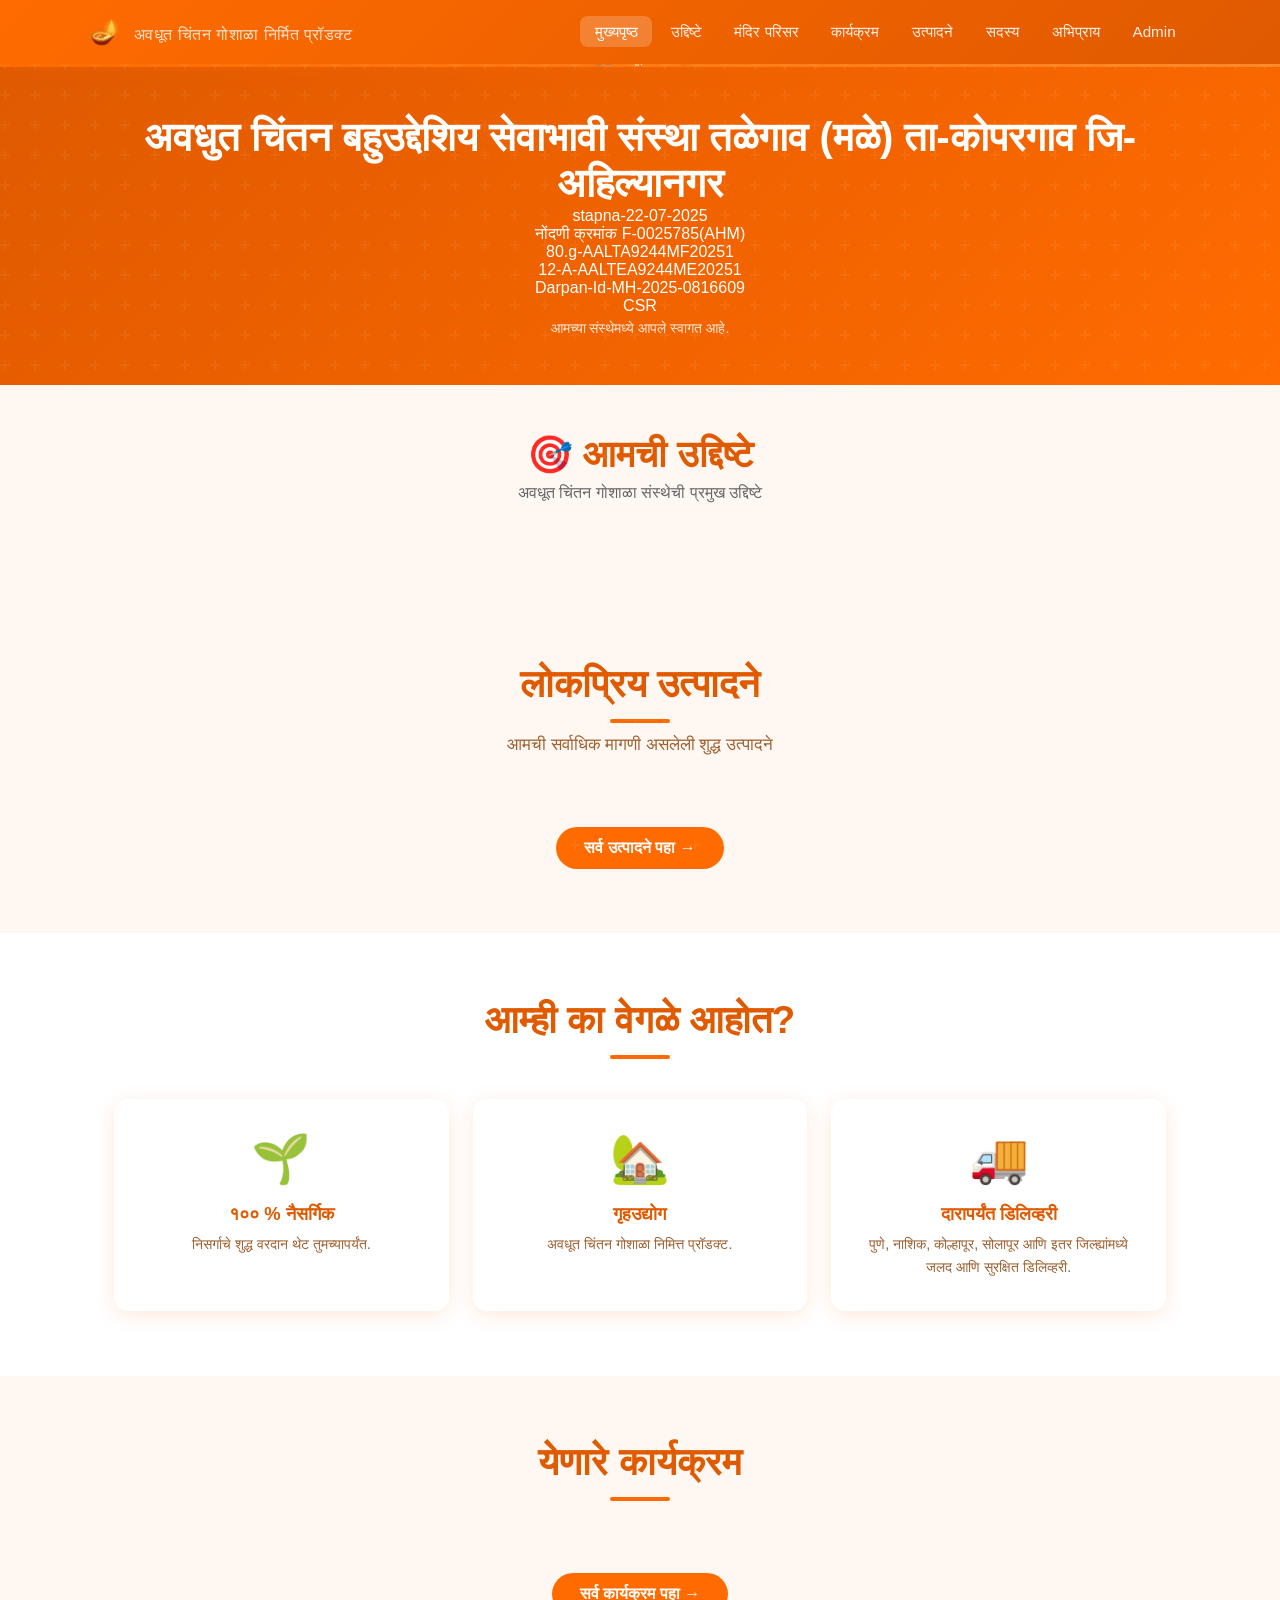
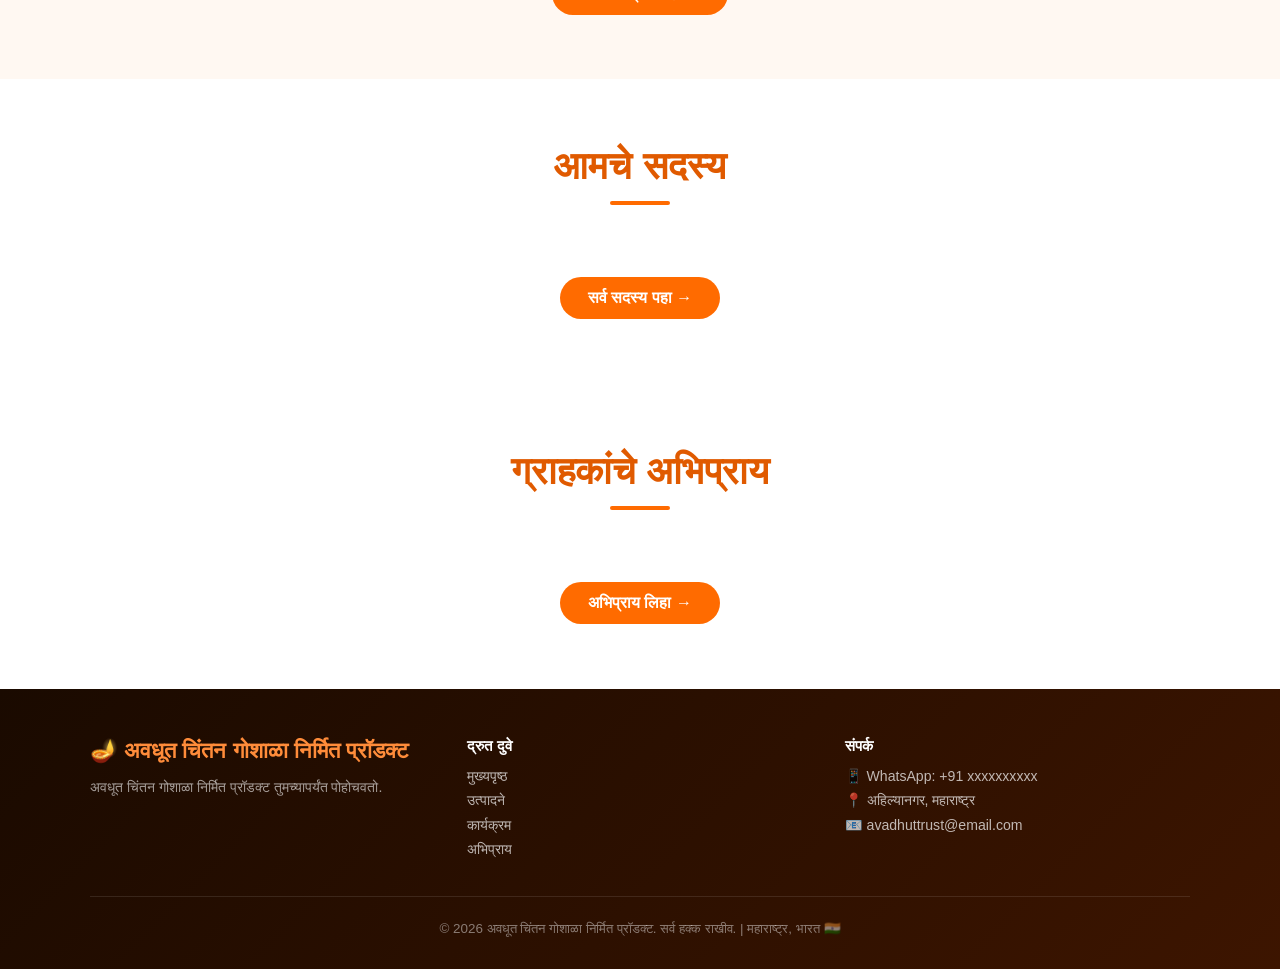
==== index.html @ 7aefd326 "fix" ====
<!DOCTYPE html>
<html lang="mr">
<head>
  <meta charset="UTF-8" />
  <meta name="viewport" content="width=device-width, initial-scale=1.0" />
  <title></title>
  <meta name="description" content="" />
  <link rel="stylesheet" href="style.css" />
</head>
<body>
<!-- NAV -->
<nav>
  <div class="nav-inner">
    <a href="index.html" class="nav-logo">🪔 <span>अवधूत चिंतन गोशाळा निर्मित प्रॉडक्ट</span></a>
    <ul class="nav-links" id="navLinks">
      <li><a href="index.html" class="active">मुख्यपृष्ठ</a></li>
      <li><a href="update.html" >उद्दिष्टे</a></li>
      <li><a href="temples.html">मंदिर परिसर</a></li>
      <li><a href="events.html">कार्यक्रम</a></li>
      <li><a href="products.html">उत्पादने</a></li>
      <li><a href="active.html">सदस्य</a></li>
      <li><a href="reviews.html">अभिप्राय</a></li>
      <li><a href="admin.html">Admin</a></li>
    </ul>
  </div>
</nav>

<!-- HERO -->
<section class="hero">
  <div style="margin: -15px auto 0; max-width: 500px; height:auto;">
    <img src="images/temple.png.jpeg" alt="अवधूत चिंतन" style="width:100%; border-radius:20px; box-shadow: 1px 5px 20px rgba(0,0,0,0.2);" />
  </div>
</section>

<!-- STATS -->
<div class="stats">
  <div class="stats-inner">
    <div>
      <div class="stat-num">अवधुत चिंतन बहुउद्देशिय सेवाभावी संस्था तळेगाव (मळे) ता-कोपरगाव जि-अहिल्यानगर</div>
      <div>stapna-22-07-2025</div>
      <div>नोंदणी क्रमांक F-0025785(AHM)</div>
      <div>80.g-AALTA9244MF20251</div>
      <div>12-A-AALTEA9244ME20251</div>
      <div>Darpan-Id-MH-2025-0816609</div>
      <div>CSR</div>
      <div class="stat-lbl">आमच्या संस्थेमध्ये आपले स्वागत आहे.</div>
    </div>
  </div>
</div>

<!-- FEATURED PRODUCTS -->
 <section class="objectives-page">
  <div class="objectives-title">
    <h1>🎯 आमची उद्दिष्टे</h1>
    <p>अवधूत चिंतन गोशाळा संस्थेची प्रमुख उद्दिष्टे</p>
  </div>
  <div class="objectives-grid" id="homeUdishtContainer"></div>
</section>
<div class="section">
  <div class="section-title">
    <h2>लोकप्रिय उत्पादने</h2>
    <div class="divider"></div>
    <p>आमची सर्वाधिक मागणी असलेली शुद्ध उत्पादने</p>
  </div>
  <div class="grid-3" id="featuredProducts"></div>
  <div style="text-align:center; margin-top:2rem;">
    <a href="products.html" class="btn btn-saffron">सर्व उत्पादने पहा →</a>
  </div>
</div>

<!-- WHY US -->
<div style="background: white; padding: 1px 0;">
<div class="section">
  <div class="section-title">
    <h2>आम्ही का वेगळे आहोत?</h2>
    <div class="divider"></div>
  </div>
  <div class="grid-3">
    <div class="card" style="padding:2rem; text-align:center;">
      <div style="font-size:3rem; margin-bottom:1rem;">🌱</div>
      <h3 style="font-size:1.15rem; font-weight:700; color:var(--saffron-dark); margin-bottom:0.5rem;">१०० % नैसर्गिक</h3>
      <p style="color:var(--text-light); font-size:0.9rem; line-height:1.6;">निसर्गाचे शुद्ध वरदान थेट तुमच्यापर्यंत.</p>
    </div>
    <div class="card" style="padding:2rem; text-align:center;">
      <div style="font-size:3rem; margin-bottom:1rem;">🏡</div>
      <h3 style="font-size:1.15rem; font-weight:700; color:var(--saffron-dark); margin-bottom:0.5rem;">गृहउद्योग</h3>
      <p style="color:var(--text-light); font-size:0.9rem; line-height:1.6;">अवधूत चिंतन गोशाळा निमित्त प्रॉडक्ट.</p>
    </div>
    <div class="card" style="padding:2rem; text-align:center;">
      <div style="font-size:3rem; margin-bottom:1rem;">🚚</div>
      <h3 style="font-size:1.15rem; font-weight:700; color:var(--saffron-dark); margin-bottom:0.5rem;">दारापर्यंत डिलिव्हरी</h3>
      <p style="color:var(--text-light); font-size:0.9rem; line-height:1.6;">पुणे, नाशिक, कोल्हापूर, सोलापूर आणि इतर जिल्ह्यांमध्ये जलद आणि सुरक्षित डिलिव्हरी.</p>
    </div>
  </div>
</div>
</div>

<!-- UPCOMING EVENTS -->
<div class="section">
  <div class="section-title">
    <h2>येणारे कार्यक्रम</h2>
    <div class="divider"></div>
  </div>
  <div class="grid-2" id="homeEvents"></div>
  <div style="text-align:center; margin-top:2rem;">
    <a href="events.html" class="btn btn-saffron">सर्व कार्यक्रम पहा →</a>
  </div>
</div>

<!-- SADASY -->
<div style="background:white; padding:1px 0;">
<div class="section">
  <div class="section-title">
    <h2>आमचे सदस्य</h2>
    <div class="divider"></div>
  </div>
  <div class="grid-3" id="homeSadasy"></div>
  <div style="text-align:center; margin-top:2rem;">
    <a href="active.html" class="btn btn-saffron">सर्व सदस्य पहा →</a>
  </div>
</div>
</div>

<!-- REVIEWS -->
<div style="background:white; padding:1px 0;">
<div class="section">
  <div class="section-title">
    <h2>ग्राहकांचे अभिप्राय</h2>
    <div class="divider"></div>
  </div>
  <div class="grid-3" id="homeReviews"></div>
  <div style="text-align:center; margin-top:2rem;">
    <a href="reviews.html" class="btn btn-saffron">अभिप्राय लिहा →</a>
  </div>
</div>
</div>

<!-- FOOTER -->
<footer>
  <div class="footer-inner">
    <div>
      <div class="footer-logo">🪔 अवधूत चिंतन गोशाळा निर्मित प्रॉडक्ट</div>
      <p style="font-size:0.88rem; line-height:1.6; color:rgba(255,255,255,0.6);">अवधूत चिंतन गोशाळा निर्मित प्रॉडक्ट तुमच्यापर्यंत पोहोचवतो.</p>
    </div>
    <div>
      <h4>द्रुत दुवे</h4>
      <ul>
        <li><a href="index.html">मुख्यपृष्ठ</a></li>
        <li><a href="products.html">उत्पादने</a></li>
        <li><a href="events.html">कार्यक्रम</a></li>
        <li><a href="reviews.html">अभिप्राय</a></li>
      </ul>
    </div>
    <div>
      <h4>संपर्क</h4>
      <ul>
        <li><a href="https://wa.me/91xxxxxxxxxx">📱 WhatsApp: +91 xxxxxxxxxx</a></li>
        <li><a href="#">📍 अहिल्यानगर, महाराष्ट्र</a></li>
        <li><a href="#">📧 avadhuttrust@email.com</a></li>
      </ul>
    </div>
  </div>
  <div class="footer-bottom">
    © 2026 अवधूत चिंतन गोशाळा निर्मित प्रॉडक्ट. सर्व हक्क राखीव. | महाराष्ट्र, भारत 🇮🇳
  </div>
</footer>

<div id="toast"></div>

<script src="data.js"></script>
<script type="module">
import { initializeApp } from "https://www.gstatic.com/firebasejs/10.7.1/firebase-app.js";
import { getFirestore, collection, getDocs, orderBy, query, limit } from "https://www.gstatic.com/firebasejs/10.7.1/firebase-firestore.js";

const firebaseConfig = {
  apiKey: "AIzaSyCm7G8W2EM2B9nNvujP8SQQht7HHkQYqLA",
  authDomain: "avadhut-trust.firebaseapp.com",
  projectId: "avadhut-trust",
  storageBucket: "avadhut-trust.firebasestorage.app",
  messagingSenderId: "291155545994",
  appId: "1:291155545994:web:2aaf2ad05bc1c716630273"
};

const app = initializeApp(firebaseConfig);
const db = getFirestore(app);

window.toggleNav = () => {
  document.getElementById('navLinks').classList.toggle('open');
};

window.orderWhatsApp = (name, price) => {
  const msg = `नमस्कार 🙏\n\nमला "${name}" खरेदी करायचे आहे.\n💰 किंमत: ₹${price}\n\nकृपया ऑर्डर कशी करायची ते सांगा.`;
  window.open('https://wa.me/91xxxxxxxxxx?text=' + encodeURIComponent(msg), '_blank');
};

// Featured Products
async function loadFeaturedProducts() {
  const fp = document.getElementById('featuredProducts');
  try {
    const snap = await getDocs(collection(db, 'products'));
    const products = [];
    snap.forEach(d => products.push({ id: d.id, ...d.data() }));
    if (products.length === 0) {
      fp.innerHTML = '<p style="text-align:center;color:#999;grid-column:1/-1;">उत्पादने लवकरच येतील...</p>';
      return;
    }
    products.slice(0, 3).forEach(p => {
      fp.innerHTML += `
        <div class="card">
          <div class="product-img" style="min-height:180px; display:flex; align-items:center; justify-content:center; background:linear-gradient(135deg,#FFF3E8,#FFE0C0);">
            ${p.image ? `<img src="${p.image}" style="width:100%;height:180px;object-fit:cover;" />` : `<span style="font-size:4rem;">📦</span>`}
          </div>
          <div class="product-body">
            <h3>${p.name}</h3>
            <p>${p.desc || ''}</p>
          </div>
          <div class="product-footer">
            <div class="price">₹${p.price} ${p.mrp ? `<span>₹${p.mrp}</span>` : ''}</div>
            <button class="btn btn-wa" onclick="orderWhatsApp('${p.name}', ${p.price})" style="padding:0.5rem 1rem; font-size:0.88rem;">
              🛒 खरेदी करा
            </button>
          </div>
        </div>`;
    });
  } catch (err) { console.error(err); }
}

// Home Events
async function loadHomeEvents() {
  const he = document.getElementById('homeEvents');
  try {
    const snap = await getDocs(collection(db, 'events'));
    const events = [];
    snap.forEach(d => events.push({ id: d.id, ...d.data() }));
    events.sort((a, b) => new Date(a.date) - new Date(b.date));
    if (events.length === 0) {
      he.innerHTML = '<p style="color:#999;grid-column:1/-1;">कार्यक्रम लवकरच येतील...</p>';
      return;
    }
    const monthNames = ['जानेवारी','फेब्रुवारी','मार्च','एप्रिल','मे','जून','जुलै','ऑगस्ट','सप्टेंबर','ऑक्टोबर','नोव्हेंबर','डिसेंबर'];
    events.slice(0, 2).forEach(e => {
      const dateObj = new Date(e.date);
      const day = dateObj.getDate().toString().padStart(2,'0');
      const month = monthNames[dateObj.getMonth()];
      he.innerHTML += `
        <div class="card event-card">
          <div class="event-date">
            <div class="day">${day}</div>
            <div class="month">${month}</div>
          </div>
          <div class="event-info">
            <h3>${e.title}</h3>
            <p>${e.desc || ''}</p>
            <div class="event-meta">
              <span>📍 ${e.location || ''}</span>
              <span>🕐 ${e.time || ''}</span>
            </div>
          </div>
        </div>`;
    });
  } catch (err) { console.error(err); }
}

// Home Sadasy
async function loadHomeSadasy() {
  const hs = document.getElementById('homeSadasy');
  try {
    const snap = await getDocs(collection(db, 'sadasy'));
    const members = [];
    snap.forEach(d => members.push({ id: d.id, ...d.data() }));
    if (members.length === 0) {
      hs.innerHTML = '<p style="color:#999;grid-column:1/-1;">सदस्य लवकरच येतील...</p>';
      return;
    }
    members.slice(0, 3).forEach(s => {
      hs.innerHTML += `
        <div class="card" style="text-align:center; padding:1.5rem;">
          <div style="width:80px; height:80px; border-radius:50%; overflow:hidden; margin:0 auto 1rem; background:#FFF3E0; display:flex; align-items:center; justify-content:center; font-size:2.5rem;">
            ${s.image ? `<img src="${s.image}" style="width:100%; height:100%; object-fit:cover;" />` : '👤'}
          </div>
          <h3 style="font-size:1rem; font-weight:700; color:#333; margin-bottom:0.3rem;">${s.name}</h3>
          ${s.work ? `<div style="font-size:0.82rem; color:#FF6F00; font-weight:600;">${s.work}</div>` : ''}
          <div style="font-size:0.82rem; color:#666; margin-top:0.3rem;">📱 ${s.phone}</div>
        </div>`;
    });
  } catch (err) { console.error(err); }
}

// Home Reviews - Firebase मधून
async function loadHomeReviews() {
  const hr = document.getElementById('homeReviews');
  try {
    const q = query(collection(db, 'reviews'), orderBy('createdAt', 'desc'), limit(3));
    const snap = await getDocs(q);
    if (snap.empty) {
      // Firebase मध्ये नसल्यास data.js वरून दाखवा
      getReviews().slice(0, 3).forEach(r => { hr.innerHTML += reviewCard(r); });
      return;
    }
    snap.forEach(d => {
      const r = d.data();
      hr.innerHTML += `
        <div class="card review-card">
          <div class="stars">${'★'.repeat(r.rating)}${'☆'.repeat(5 - r.rating)}</div>
          <p class="review-text">"${r.text?.substring(0,140) || ''}"</p>
          <div class="reviewer">
            <div class="reviewer-avatar">${r.name?.charAt(0) || '?'}</div>
            <div>
              <div class="reviewer-name">${r.name}</div>
              <div class="reviewer-place">📍 ${r.city || ''}</div>
            </div>
          </div>
        </div>`;
    });
  } catch (err) {
    // error आल्यास data.js वरून दाखवा
    getReviews().slice(0, 3).forEach(r => { hr.innerHTML += reviewCard(r); });
  }
}

// Home Udisht
async function loadHomeUdisht() {
  const container = document.getElementById('homeUdishtContainer');

  try {
    const snap = await getDocs(collection(db, 'udisht'));

    if (snap.empty) {
      container.innerHTML =
        '<p style="text-align:center;color:#999;grid-column:1/-1;">उद्दिष्टे उपलब्ध नाहीत.</p>';
      return;
    }

    let html = '';

    snap.forEach(doc => {
      const u = doc.data();

      html += `
        <div class="objective-card">
          <div class="objective-icon">${u.icon || '🎯'}</div>
          <h3>${u.title || ''}</h3>
          <p>${u.desc || ''}</p>
        </div>
      `;
    });

    container.innerHTML = html;

  } catch (err) {
    console.error(err);
  }
}

loadHomeUdisht();
loadFeaturedProducts();
loadHomeEvents();
loadHomeSadasy();
loadHomeReviews();
</script>
</body>
</html>
---- style.css ----
/* ===== ROOT VARIABLES ===== */
:root {
  --saffron: #FF6B00;
  --saffron-dark: #E05A00;
  --saffron-light: #FF8C3A;
  --saffron-pale: #FFF3E8;
  --saffron-bg: #FFF8F2;
  --text-dark: #1A0A00;
  --text-mid: #5C3010;
  --text-light: #9C6030;
  --white: #FFFFFF;
  --shadow: 0 4px 20px rgba(255,107,0,0.15);
  --shadow-hover: 0 8px 32px rgba(255,107,0,0.28);
  --radius: 14px;
  --radius-sm: 8px;
}

/* ===== RESET ===== */
*, *::before, *::after { box-sizing: border-box; margin: 0; padding: 0; }
html { scroll-behavior: smooth; }
body {
  font-family: 'Segoe UI', 'Noto Sans Devanagari', sans-serif;
  background: var(--saffron-bg);
  color: var(--text-dark);
  min-height: 100vh;
}

/* ===== NAV ===== */
nav {
  background: linear-gradient(135deg, var(--saffron) 0%, var(--saffron-dark) 100%);
  padding: 0 1.5rem;
  position: sticky;
  top: 0;
  z-index: 100;
  box-shadow: 0 2px 16px rgba(255,107,0,0.35);
}
.nav-inner {
  max-width: 1100px;
  margin: 0 auto;
  display: flex;
  align-items: center;
  justify-content: space-between;
  height: 64px;
}
.nav-logo {
  font-size: 1.5rem;
  font-weight: 800;
  color: var(--white);
  text-decoration: none;
  letter-spacing: 0.5px;
}
.nav-logo span { opacity: 0.8; font-weight: 400; font-size: 1rem; margin-left: 6px; }
.nav-links {
  display: flex;
  gap: 0.25rem;
  list-style: none;
}
.nav-links a {
  color: rgba(255,255,255,0.9);
  text-decoration: none;
  padding: 0.45rem 0.9rem;
  border-radius: 8px;
  font-size: 0.95rem;
  font-weight: 500;
  transition: background 0.2s, color 0.2s;
}
.nav-links a:hover, .nav-links a.active {
  background: rgba(255,255,255,0.2);
  color: var(--white);
}
.hamburger { display: none; background: none; border: none; cursor: pointer; }
.hamburger span {
  display: block; width: 24px; height: 2px;
  background: white; margin: 5px 0;
  transition: 0.3s;
}



/* ===== HERO ===== */
.hero {
  background: linear-gradient(135deg, var(--saffron) 0%, #FF9030 100%);
  color: white;
  text-align: center;
  padding: 2rem 1.5rem 2rem
  position: relative;
  overflow: hidden;
}
.hero::before {
  content: '';
  position: absolute; inset: 0;
  background: url("data:image/svg+xml,%3Csvg width='60' height='60' viewBox='0 0 60 60' xmlns='http://www.w3.org/2000/svg'%3E%3Cg fill='none' fill-rule='evenodd'%3E%3Cg fill='%23ffffff' fill-opacity='0.05'%3E%3Cpath d='M36 34v-4h-2v4h-4v2h4v4h2v-4h4v-2h-4zm0-30V0h-2v4h-4v2h4v4h2V6h4V4h-4zM6 34v-4H4v4H0v2h4v4h2v-4h4v-2H6zM6 4V0H4v4H0v2h4v4h2V6h4V4H6z'/%3E%3C/g%3E%3C/g%3E%3C/svg%3E");
}
.hero-badge {
  display: inline-block;
  background: rgba(255,255,255,0.2);
  backdrop-filter: blur(4px);
  border: 1px solid rgba(255,255,255,0.3);
  border-radius: 100px;
  padding: 0.35rem 1rem;
  font-size: 0.85rem;
  margin-bottom: 1.5rem;
}
.hero h1 {
  font-size: clamp(2rem, 5vw, 3.5rem);
  font-weight: 900;
  line-height: 1.2;
  margin-bottom: 1rem;
  text-shadow: 0 2px 8px rgba(0,0,0,0.15);
}
.hero p {
  font-size: 1.15rem;
  opacity: 0.9;
  max-width: 600px;
  margin: 0 auto 2rem;
}
.hero-btns { display: flex; gap: 1rem; justify-content: center; flex-wrap: wrap; }
.btn {
  display: inline-flex;
  align-items: center;
  gap: 0.5rem;
  padding: 0.75rem 1.75rem;
  border-radius: 100px;
  font-size: 1rem;
  font-weight: 700;
  text-decoration: none;
  cursor: pointer;
  border: none;
  transition: all 0.22s;
}
.btn-white {
  background: white;
  color: var(--saffron);
}
.btn-white:hover { transform: translateY(-2px); box-shadow: 0 6px 20px rgba(0,0,0,0.2); }
.btn-outline {
  background: transparent;
  color: white;
  border: 2px solid rgba(255,255,255,0.7);
}
.btn-outline:hover { background: rgba(255,255,255,0.15); }
.btn-saffron {
  background: var(--saffron);
  color: white;
}
.btn-saffron:hover { background: var(--saffron-dark); transform: translateY(-2px); box-shadow: var(--shadow-hover); }
.btn-wa {
  background: #25D366;
  color: white;
}
.btn-wa:hover { background: #1EB857; transform: translateY(-2px); box-shadow: 0 6px 20px rgba(37,211,102,0.35); }

/* ===== SECTION ===== */
.section {
  max-width: 1100px;
  margin: 0 auto;
  padding: 4rem 1.5rem;
}
.section-title {
  text-align: center;
  margin-bottom: 2.5rem;
}
.section-title h2 {
  font-size: clamp(1.6rem, 3.5vw, 2.4rem);
  font-weight: 800;
  color: var(--saffron-dark);
  margin-bottom: 0.5rem;
}
.section-title p {
  color: var(--text-light);
  font-size: 1.05rem;
}
.divider {
  width: 60px; height: 4px;
  background: var(--saffron);
  border-radius: 2px;
  margin: 0.75rem auto;
}

/* ===== CARDS GRID ===== */
.grid-3 { display: grid; grid-template-columns: repeat(auto-fill, minmax(300px, 1fr)); gap: 1.5rem; }
.grid-2 { display: grid; grid-template-columns: repeat(auto-fill, minmax(340px, 1fr)); gap: 1.5rem; }
.card {
  background: var(--white);
  border-radius: var(--radius);
  box-shadow: var(--shadow);
  overflow: hidden;
  transition: transform 0.22s, box-shadow 0.22s;
}
.card:hover { transform: translateY(-4px); box-shadow: var(--shadow-hover); }

/* ===== PRODUCT CARD ===== */
.product-img {
  width: 100%;
  aspect-ratio: 4/3;
  object-fit: cover;
  background: linear-gradient(135deg, var(--saffron-pale), #FFE0C0);
  display: flex;
  align-items: center;
  justify-content: center;
  font-size: 4rem;
}
.product-body { padding: 1.25rem; }
.product-body h3 { font-size: 1.15rem; font-weight: 700; color: var(--text-dark); margin-bottom: 0.4rem; }
.product-body p { color: var(--text-light); font-size: 0.9rem; margin-bottom: 1rem; line-height: 1.5; }
.product-footer {
  display: flex;
  align-items: center;
  justify-content: space-between;
  padding: 0 1.25rem 1.25rem;
}
.price { font-size: 1.3rem; font-weight: 800; color: var(--saffron-dark); }
.price span { font-size: 0.85rem; color: var(--text-light); font-weight: 400; text-decoration: line-through; margin-left: 6px; }

/* ===== EVENT CARD ===== */
.event-card { display: flex; gap: 0; }
.event-date {
  background: var(--saffron);
  color: white;
  padding: 1.25rem 1rem;
  display: flex; flex-direction: column; align-items: center; justify-content: center;
  min-width: 80px;
  text-align: center;
}
.event-date .day { font-size: 2rem; font-weight: 900; line-height: 1; }
.event-date .month { font-size: 0.8rem; font-weight: 600; text-transform: uppercase; opacity: 0.9; }
.event-info { padding: 1.25rem; flex: 1; }
.event-info h3 { font-size: 1.1rem; font-weight: 700; color: var(--text-dark); margin-bottom: 0.3rem; }
.event-info p { color: var(--text-light); font-size: 0.88rem; line-height: 1.5; }
.event-meta { display: flex; gap: 1rem; margin-top: 0.75rem; flex-wrap: wrap; }
.event-meta span {
  font-size: 0.82rem;
  color: var(--text-light);
  display: flex; align-items: center; gap: 0.3rem;
}

/* ===== REVIEW CARD ===== */
.review-card { padding: 1.5rem; }
.stars { color: #F5A623; font-size: 1.1rem; margin-bottom: 0.75rem; }
.review-text { color: var(--text-mid); font-size: 0.95rem; line-height: 1.6; margin-bottom: 1rem; font-style: italic; }
.reviewer { display: flex; align-items: center; gap: 0.75rem; }
.reviewer-avatar {
  width: 40px; height: 40px;
  border-radius: 50%;
  background: linear-gradient(135deg, var(--saffron), var(--saffron-light));
  display: flex; align-items: center; justify-content: center;
  color: white; font-weight: 700; font-size: 1rem;
}
.reviewer-name { font-weight: 700; font-size: 0.9rem; color: var(--text-dark); }
.reviewer-place { font-size: 0.8rem; color: var(--text-light); }

/* ===== REVIEW FORM ===== */
.form-card {
  background: white;
  border-radius: var(--radius);
  padding: 2rem;
  box-shadow: var(--shadow);
  max-width: 640px;
  margin: 2rem auto 0;
}
.form-title { font-size: 1.3rem; font-weight: 700; color: var(--saffron-dark); margin-bottom: 1.5rem; text-align: center; }
.form-row { margin-bottom: 1.1rem; }
.form-row label { display: block; font-size: 0.88rem; font-weight: 600; color: var(--text-mid); margin-bottom: 0.4rem; }
.form-row input,
.form-row textarea,
.form-row select {
  width: 100%;
  padding: 0.7rem 0.9rem;
  border: 2px solid #E8D5C5;
  border-radius: var(--radius-sm);
  font-size: 0.95rem;
  font-family: inherit;
  color: var(--text-dark);
  transition: border 0.2s;
  outline: none;
  background: var(--saffron-bg);
}
.form-row input:focus,
.form-row textarea:focus,
.form-row select:focus { border-color: var(--saffron); }
.form-row textarea { resize: vertical; min-height: 100px; }
.star-input { display: flex; gap: 0.5rem; font-size: 1.5rem; cursor: pointer; }
.star-input span { color: #DDD; transition: color 0.15s; }
.star-input span.active { color: #F5A623; }
.form-success {
  background: #E8F5E9;
  border: 1px solid #A5D6A7;
  color: #2E7D32;
  padding: 0.75rem 1rem;
  border-radius: var(--radius-sm);
  margin-bottom: 1rem;
  display: none;
  font-size: 0.95rem;
}

/* ===== STATS STRIP ===== */
.stats {
  background: linear-gradient(135deg, var(--saffron-dark) 0%, var(--saffron) 100%);
  color: white;
  padding: 3rem 1.5rem;
}
.stats-inner {
  max-width: 1100px; margin: 0 auto;
  display: grid; grid-template-columns: repeat(auto-fit, minmax(160px, 1fr)); gap: 2rem;
  text-align: center;
}
.stat-num { font-size: 2.5rem; font-weight: 900; }
.stat-lbl { font-size: 0.9rem; opacity: 0.85; margin-top: 0.3rem; }

/* ===== BADGE / TAG ===== */
.tag {
  display: inline-block;
  padding: 0.25rem 0.75rem;
  border-radius: 100px;
  font-size: 0.78rem;
  font-weight: 600;
}
.tag-saffron { background: var(--saffron-pale); color: var(--saffron-dark); }
.tag-green { background: #E8F5E9; color: #2E7D32; }
.tag-blue { background: #E3F2FD; color: #1565C0; }

/* ===== ADMIN ===== */
.admin-login {
  max-width: 420px;
  margin: 6rem auto;
  background: white;
  border-radius: var(--radius);
  padding: 2.5rem;
  box-shadow: var(--shadow);
}
.admin-panel { display: none; }
.admin-panel.visible { display: block; }
.admin-header {
  background: linear-gradient(135deg, var(--saffron-dark), var(--saffron));
  color: white;
  padding: 1.5rem 2rem;
  border-radius: var(--radius) var(--radius) 0 0;
  display: flex; align-items: center; justify-content: space-between;
  margin-bottom: 2rem;
}
.admin-tabs { display: flex; gap: 0.5rem; margin-bottom: 2rem; flex-wrap: wrap; }
.admin-tab {
  padding: 0.6rem 1.2rem;
  border-radius: 100px;
  border: 2px solid var(--saffron);
  background: transparent;
  color: var(--saffron-dark);
  font-weight: 600;
  cursor: pointer;
  font-size: 0.9rem;
  transition: all 0.2s;
}
.admin-tab.active, .admin-tab:hover { background: var(--saffron); color: white; }
.admin-section { display: none; }
.admin-section.visible { display: block; }
table { width: 100%; border-collapse: collapse; }
th { background: var(--saffron-pale); color: var(--saffron-dark); padding: 0.75rem 1rem; text-align: left; font-size: 0.85rem; }
td { padding: 0.75rem 1rem; border-bottom: 1px solid #F0E0D0; font-size: 0.9rem; vertical-align: middle; }
tr:last-child td { border-bottom: none; }
.action-btn {
  padding: 0.3rem 0.8rem;
  border-radius: 6px;
  border: none;
  cursor: pointer;
  font-size: 0.82rem;
  font-weight: 600;
  margin-right: 4px;
}
.action-btn.del { background: #FFEBEE; color: #C62828; }
.action-btn.del:hover { background: #C62828; color: white; }
.action-btn.approve { background: #E8F5E9; color: #2E7D32; }
.action-btn.approve:hover { background: #2E7D32; color: white; }

/* ===== FOOTER ===== */
footer {
  background: linear-gradient(135deg, var(--text-dark) 0%, #3D1500 100%);
  color: rgba(255,255,255,0.8);
  padding: 3rem 1.5rem 2rem;
}
.footer-inner {
  max-width: 1100px; margin: 0 auto;
  display: grid; grid-template-columns: repeat(auto-fit, minmax(200px, 1fr)); gap: 2rem;
  margin-bottom: 2rem;
}
.footer-logo { font-size: 1.4rem; font-weight: 800; color: var(--saffron-light); margin-bottom: 0.75rem; }
footer h4 { color: white; font-size: 0.95rem; margin-bottom: 0.75rem; }
footer ul { list-style: none; }
footer ul li { margin-bottom: 0.4rem; }
footer a { color: rgba(255,255,255,0.7); text-decoration: none; font-size: 0.88rem; transition: color 0.2s; }
footer a:hover { color: var(--saffron-light); }
.footer-bottom {
  max-width: 1100px; margin: 0 auto;
  border-top: 1px solid rgba(255,255,255,0.1);
  padding-top: 1.5rem;
  text-align: center;
  font-size: 0.84rem;
  color: rgba(255,255,255,0.45);
}

/* ===== TOAST ===== */
#toast {
  position: fixed; bottom: 1.5rem; right: 1.5rem;
  background: var(--saffron-dark);
  color: white;
  padding: 0.75rem 1.25rem;
  border-radius: var(--radius-sm);
  font-size: 0.9rem;
  font-weight: 600;
  box-shadow: 0 4px 20px rgba(0,0,0,0.25);
  transform: translateY(80px); opacity: 0;
  transition: all 0.3s;
  z-index: 999;
}
#toast.show { transform: translateY(0); opacity: 1; }

/* ===== MOBILE ===== */
@media (max-width: 640px) {
  .nav-links { display: none; flex-direction: column; position: absolute; top: 64px; left: 0; right: 0; background: var(--saffron-dark); padding: 1rem; gap: 0.5rem; }
  .nav-links.open { display: flex; }
  .hamburger { display: block; }
  .event-card { flex-direction: column; }
  .event-date { flex-direction: row; gap: 0.5rem; align-items: center; justify-content: flex-start; padding: 0.75rem 1rem; }
}
.objectives-page{
  padding: 3rem 1rem;
  max-width: 1200px;
  margin: auto;
}

.objectives-title{
  text-align: center;
  margin-bottom: 3rem;
}

.objectives-title h1{
  font-size: 2.3rem;
  color: #E05A00;
  margin-bottom: 0.5rem;
}

.objectives-title p{
  color: #666;
}

.objectives-grid{
  display: grid;
  grid-template-columns: repeat(auto-fit,minmax(250px,1fr));
  gap: 1.5rem;
}

.objective-card{
  background: white;
  border-radius: 16px;
  padding: 2rem 1.5rem;
  text-align: center;
  box-shadow: 0 2px 10px rgba(129, 122, 122, 0.777);
}

.objective-icon{
  font-size: 3rem;
  margin-bottom: 1rem;
}
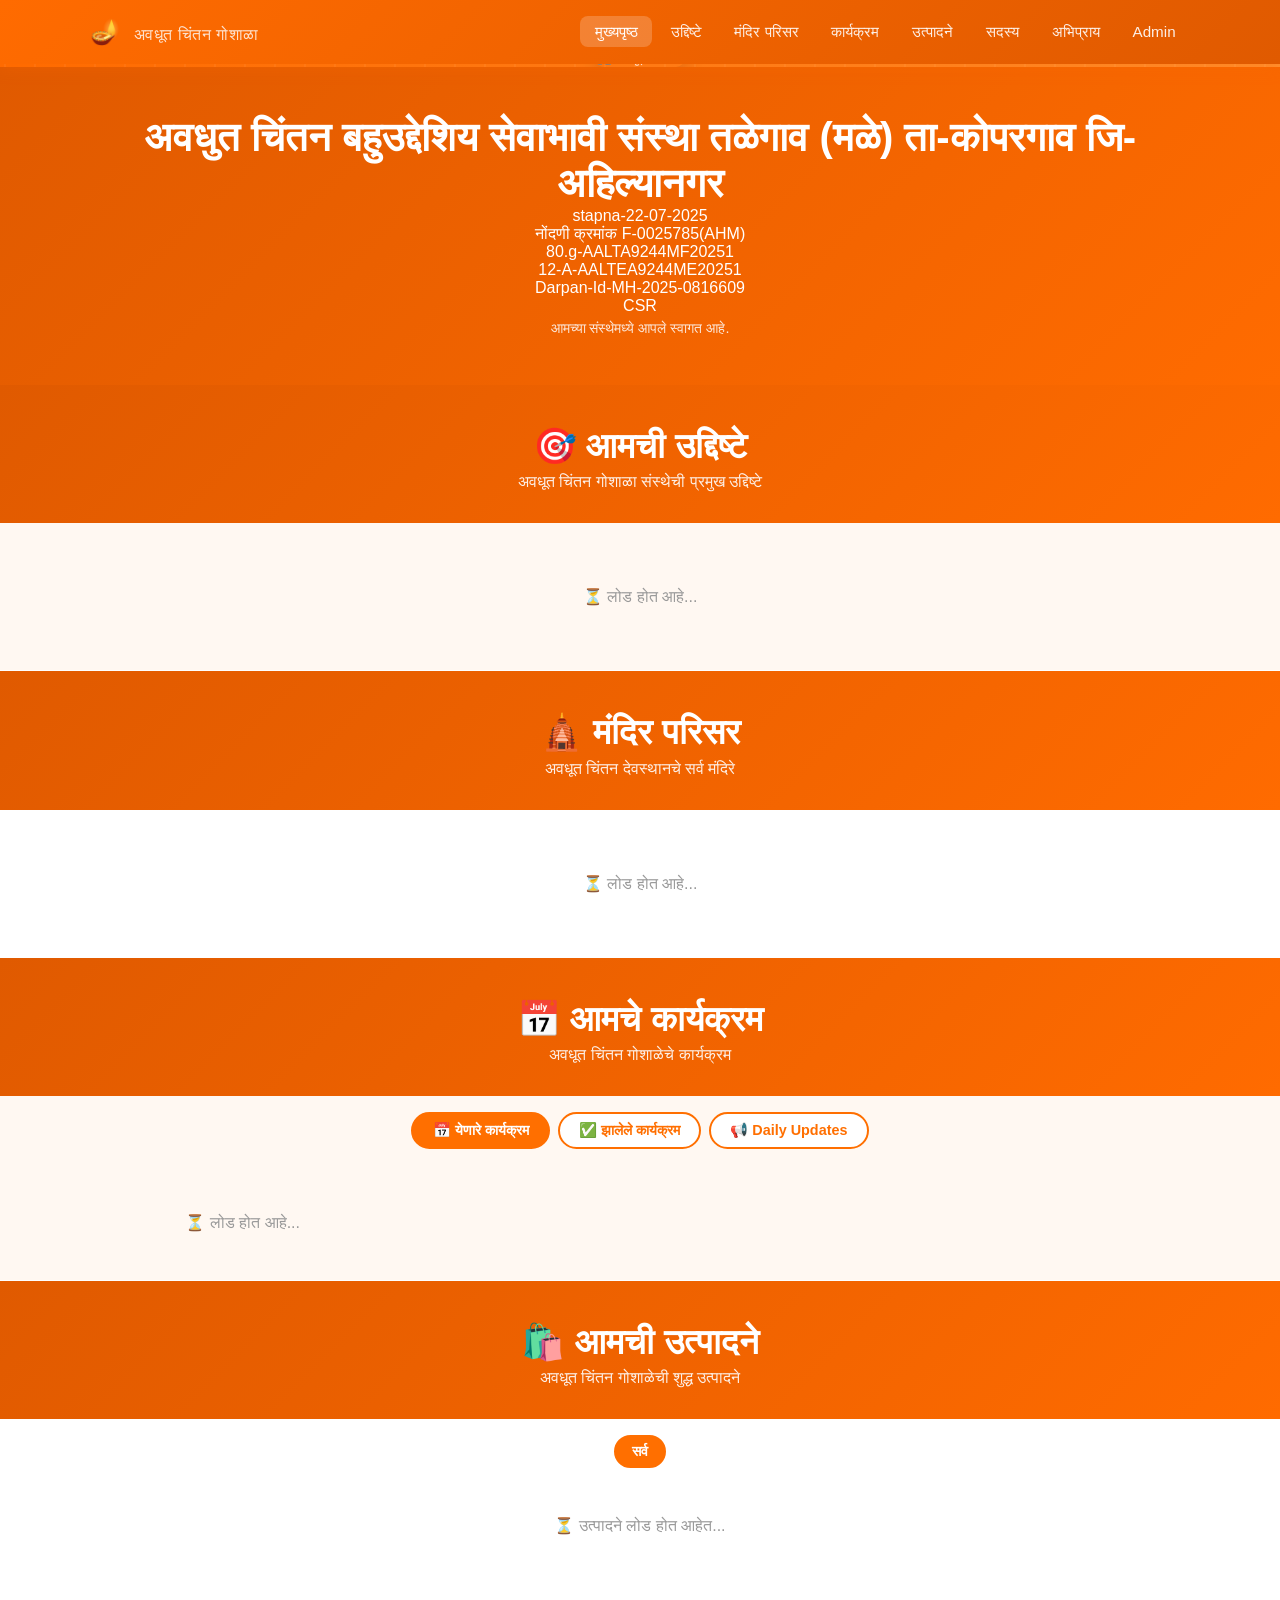
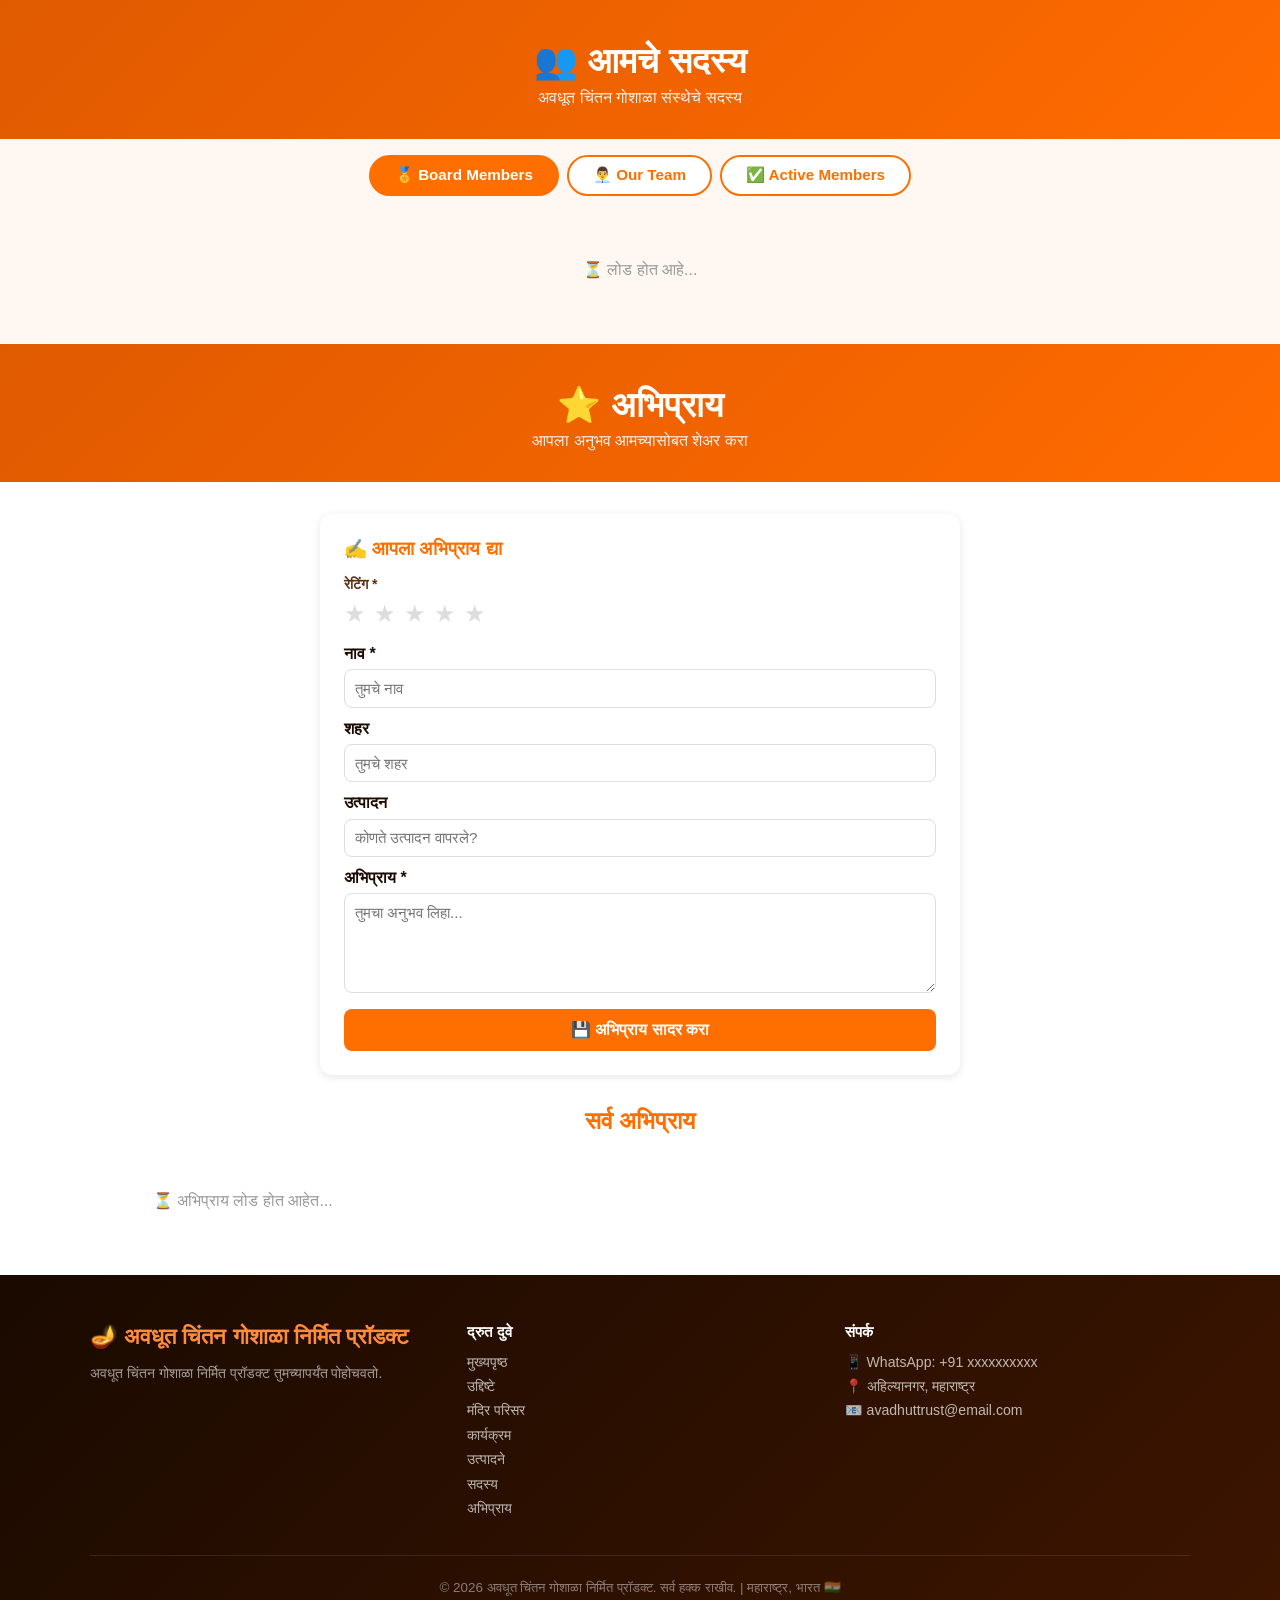
==== commit ce3fb054: "fix" ====
--- a/index.html
+++ b/index.html
@@ -3,37 +3,152 @@
 <head>
   <meta charset="UTF-8" />
   <meta name="viewport" content="width=device-width, initial-scale=1.0" />
-  <title></title>
-  <meta name="description" content="" />
+  <title>अवधूत चिंतन गोशाळा</title>
+  <meta name="description" content="अवधूत चिंतन बहुउद्देशिय सेवाभावी संस्था तळेगाव" />
   <link rel="stylesheet" href="style.css" />
+  <meta name="google-site-verification" content="Vp3PA8jlEeQtsq3Hap2U6GT0veptZDy7Pi284vlmXLg" />
+  <style>
+    html { scroll-behavior: smooth; }
+    .reveal { opacity: 0; transform: translateY(40px); transition: opacity 0.6s ease, transform 0.6s ease; }
+    .reveal.visible { opacity: 1; transform: translateY(0); }
+    .section-anchor { display: block; height: 70px; margin-top: -70px; visibility: hidden; }
+    .objectives-grid { display: grid; grid-template-columns: repeat(auto-fit, minmax(250px, 1fr)); gap: 1.5rem; max-width: 1200px; margin: 0 auto; padding: 0 1rem; }
+    .objective-card { background: white; border-radius: 16px; padding: 2rem 1.5rem; text-align: center; box-shadow: 0 2px 10px rgba(0,0,0,0.08); transition: 0.3s; }
+    .objective-card:hover { transform: translateY(-5px); }
+    .objective-icon { font-size: 3rem; margin-bottom: 1rem; }
+    .objective-card h3 { color: #E05A00; margin-bottom: 0.7rem; }
+    .objective-card p { color: #666; line-height: 1.6; }
+    .temples-grid { display: grid; grid-template-columns: repeat(auto-fill, minmax(260px, 1fr)); gap: 1.5rem; max-width: 1200px; margin: 0 auto; padding: 0 1rem; }
+    .temple-card { background: white; border-radius: 12px; box-shadow: 0 2px 8px rgba(0,0,0,0.1); overflow: hidden; text-align: center; }
+    .temple-img { width: 100%; height: 220px; background: #FFF3E0; display: flex; align-items: center; justify-content: center; font-size: 5rem; }
+    .temple-img img { width: 100%; height: 220px; object-fit: cover; }
+    .temple-info { padding: 1rem; }
+    .temple-name { font-size: 1.1rem; font-weight: 700; color: #333; margin-bottom: 0.3rem; }
+    .temple-desc { font-size: 0.85rem; color: #666; line-height: 1.5; }
+    .events-grid { display: grid; grid-template-columns: repeat(auto-fill, minmax(300px, 1fr)); gap: 1.5rem; max-width: 1200px; margin: 0 auto; padding: 0 1rem; }
+    .event-card-full { background: white; border-radius: 12px; box-shadow: 0 2px 8px rgba(0,0,0,0.1); overflow: hidden; }
+    .event-img { width: 100%; height: 180px; background: #FFF3E0; display: flex; align-items: center; justify-content: center; font-size: 2rem; overflow: hidden; }
+    .event-img img { width: 100%; height: 180px; object-fit: cover; }
+    .event-info-full { padding: 1rem; }
+    .event-title { font-size: 1.1rem; font-weight: 700; color: #333; margin-bottom: 0.5rem; }
+    .event-date-lbl { font-size: 0.9rem; color: #FF6F00; font-weight: 600; margin-bottom: 0.3rem; }
+    .event-location { font-size: 0.85rem; color: #666; margin-bottom: 0.3rem; }
+    .event-time { font-size: 0.85rem; color: #888; margin-bottom: 0.5rem; }
+    .event-desc-txt { font-size: 0.85rem; color: #666; margin-bottom: 0.75rem; }
+    .seats-bar { margin: 0.75rem 0; }
+    .seats-info { display: flex; justify-content: space-between; font-size: 0.85rem; margin-bottom: 0.3rem; }
+    .seats-progress { height: 8px; background: #eee; border-radius: 4px; overflow: hidden; }
+    .seats-fill { height: 100%; background: #FF6F00; border-radius: 4px; }
+    .seats-fill.full { background: #C62828; }
+    .btn-register { width: 100%; padding: 0.6rem; border: none; border-radius: 8px; background: #FF6F00; color: white; font-weight: 700; font-size: 0.95rem; cursor: pointer; margin-top: 0.5rem; }
+    .btn-register:disabled { background: #ccc; cursor: not-allowed; }
+    .btn-register.full { background: #C62828; }
+    .btn-register.past { background: #888; }
+    .event-tabs { display: flex; gap: 0.5rem; flex-wrap: wrap; justify-content: center; padding: 1rem; max-width: 1200px; margin: 0 auto; }
+    .event-tab { padding: 0.5rem 1.2rem; border: 2px solid #FF6F00; border-radius: 20px; background: white; color: #FF6F00; cursor: pointer; font-weight: 600; font-size: 0.9rem; }
+    .event-tab.active { background: #FF6F00; color: white; }
+    .update-card { background: white; border-radius: 12px; box-shadow: 0 2px 8px rgba(0,0,0,0.1); padding: 1.25rem; margin-bottom: 1rem; border-left: 4px solid #FF6F00; }
+    .update-title { font-size: 1rem; font-weight: 700; color: #333; margin-bottom: 0.4rem; }
+    .update-text { font-size: 0.9rem; color: #555; line-height: 1.6; }
+    .update-date { font-size: 0.8rem; color: #999; margin-top: 0.5rem; }
+    .updates-wrap { max-width: 1200px; margin: 0 auto; padding: 1rem; }
+    .products-grid { display: grid; grid-template-columns: repeat(auto-fill, minmax(260px, 1fr)); gap: 1.5rem; max-width: 1200px; margin: 0 auto; padding: 0 1rem; }
+    .product-card-full { background: white; border-radius: 12px; box-shadow: 0 2px 8px rgba(0,0,0,0.1); overflow: hidden; transition: transform 0.2s; }
+    .product-card-full:hover { transform: translateY(-4px); }
+    .product-img-full { width: 100%; height: 200px; background: #FFF3E0; display: flex; align-items: center; justify-content: center; font-size: 4rem; }
+    .product-img-full img { width: 100%; height: 200px; object-fit: cover; }
+    .product-info { padding: 1rem; }
+    .product-name { font-size: 1.1rem; font-weight: 700; color: #333; margin-bottom: 0.3rem; }
+    .product-category { font-size: 0.8rem; color: #FF6F00; font-weight: 600; margin-bottom: 0.5rem; }
+    .product-desc-txt { font-size: 0.85rem; color: #666; margin-bottom: 0.75rem; }
+    .product-price-lbl { font-size: 1.2rem; font-weight: 800; color: #FF6F00; }
+    .product-mrp { font-size: 0.85rem; color: #999; text-decoration: line-through; margin-left: 0.5rem; }
+    .btn-buy { display: flex; align-items: center; justify-content: center; gap: 0.4rem; background: #25D366; color: white; padding: 0.5rem 1rem; border-radius: 8px; text-decoration: none; font-weight: 600; font-size: 0.9rem; margin-top: 0.75rem; width: 100%; }
+    .bestseller-badge { background: #FF6F00; color: white; font-size: 0.75rem; padding: 0.2rem 0.5rem; border-radius: 4px; margin-bottom: 0.5rem; display: inline-block; }
+    .filter-bar { display: flex; gap: 0.5rem; flex-wrap: wrap; justify-content: center; padding: 1rem; max-width: 1200px; margin: 0 auto; }
+    .filter-btn { padding: 0.4rem 1rem; border: 2px solid #FF6F00; border-radius: 20px; background: white; color: #FF6F00; cursor: pointer; font-weight: 600; font-size: 0.85rem; }
+    .filter-btn.active { background: #FF6F00; color: white; }
+    .members-grid { display: grid; grid-template-columns: repeat(auto-fill, minmax(260px, 1fr)); gap: 1.5rem; max-width: 1200px; margin: 0 auto; padding: 0 1rem; }
+    .member-card { background: white; border-radius: 12px; box-shadow: 0 2px 8px rgba(0,0,0,0.1); overflow: hidden; text-align: center; padding-bottom: 1rem; }
+    .member-img { width: 100%; height: 200px; background: #FFF3E0; display: flex; align-items: center; justify-content: center; font-size: 5rem; }
+    .member-img img { width: 100%; height: 200px; object-fit: cover; }
+    .member-info { padding: 1rem; }
+    .member-name { font-size: 1.1rem; font-weight: 700; color: #333; margin-bottom: 0.4rem; }
+    .member-phone { font-size: 0.9rem; color: #FF6F00; font-weight: 600; margin-bottom: 0.3rem; }
+    .member-address { font-size: 0.85rem; color: #666; line-height: 1.5; }
+    .member-type-badge { display: inline-block; padding: 0.2rem 0.8rem; border-radius: 20px; font-size: 0.8rem; font-weight: 700; margin-bottom: 0.5rem; }
+    .badge-board { background: #FF6F00; color: white; }
+    .badge-team { background: #1565C0; color: white; }
+    .badge-active { background: #2E7D32; color: white; }
+    .member-tabs { display: flex; gap: 0.5rem; flex-wrap: wrap; justify-content: center; padding: 1rem; max-width: 1200px; margin: 0 auto; }
+    .member-tab { padding: 0.6rem 1.5rem; border: 2px solid #FF6F00; border-radius: 25px; background: white; color: #FF6F00; cursor: pointer; font-weight: 700; font-size: 0.95rem; transition: all 0.2s; }
+    .member-tab.active { background: #FF6F00; color: white; }
+    .tab-section { display: none; }
+    .tab-section.visible { display: block; }
+    .reviews-wrap-inner { max-width: 1200px; margin: 0 auto; padding: 0 1rem; }
+    .review-form-card { background: white; border-radius: 12px; padding: 1.5rem; box-shadow: 0 2px 8px rgba(0,0,0,0.1); margin-bottom: 2rem; max-width: 640px; margin-left: auto; margin-right: auto; }
+    .reviews-grid-inner { display: grid; grid-template-columns: repeat(auto-fill, minmax(280px, 1fr)); gap: 1.5rem; }
+    .review-card-inner { background: white; border-radius: 12px; padding: 1.25rem; box-shadow: 0 2px 8px rgba(0,0,0,0.1); }
+    .review-stars { color: #FF6F00; font-size: 1.1rem; margin-bottom: 0.5rem; }
+    .review-text-inner { font-size: 0.9rem; color: #555; margin-bottom: 0.75rem; font-style: italic; }
+    .review-name { font-weight: 700; color: #333; font-size: 0.95rem; }
+    .review-city { font-size: 0.8rem; color: #999; }
+    .review-product-lbl { font-size: 0.8rem; color: #FF6F00; margin-top: 0.3rem; }
+    .star-select { display: flex; gap: 0.5rem; font-size: 1.5rem; cursor: pointer; }
+    .star-select span { cursor: pointer; color: #ddd; }
+    .star-select span.active { color: #FF6F00; }
+    .modal-overlay { display: none; position: fixed; top: 0; left: 0; width: 100%; height: 100%; background: rgba(0,0,0,0.5); z-index: 1000; align-items: center; justify-content: center; }
+    .modal-overlay.open { display: flex; }
+    .modal { background: white; border-radius: 12px; padding: 1.5rem; width: 90%; max-width: 400px; }
+    .modal h3 { color: #FF6F00; margin-bottom: 1rem; }
+    .modal input { width: 100%; padding: 0.6rem; border: 1px solid #ddd; border-radius: 8px; margin-bottom: 0.75rem; font-size: 0.95rem; box-sizing: border-box; }
+    .modal-btns { display: flex; gap: 0.5rem; margin-top: 0.5rem; }
+    .btn-confirm { flex: 1; padding: 0.6rem; background: #FF6F00; color: white; border: none; border-radius: 8px; font-weight: 700; cursor: pointer; }
+    .btn-cancel { flex: 1; padding: 0.6rem; background: #eee; border: none; border-radius: 8px; font-weight: 700; cursor: pointer; }
+    .section-hero { background: linear-gradient(135deg, var(--saffron-dark) 0%, var(--saffron) 100%); color: white; text-align: center; padding: 2.5rem 1rem 2rem; }
+    .section-hero h2 { font-size: clamp(1.6rem, 3.5vw, 2.2rem); font-weight: 900; margin-bottom: 0.4rem; }
+    .section-hero p { opacity: 0.9; font-size: 1rem; }
+    .loading { text-align: center; padding: 2rem; color: #999; font-size: 1rem; }
+    @media (max-width: 640px) {
+      .grid-3, .grid-2, .objectives-grid, .temples-grid, .events-grid, .products-grid, .members-grid, .reviews-grid-inner { grid-template-columns: 1fr; }
+      .section { padding: 2rem 1rem; }
+      .footer-inner { grid-template-columns: 1fr; }
+      .btn { width: 100%; justify-content: center; }
+    }
+  </style>
 </head>
 <body>
+
 <!-- NAV -->
 <nav>
   <div class="nav-inner">
-    <a href="index.html" class="nav-logo">🪔 <span>अवधूत चिंतन गोशाळा निर्मित प्रॉडक्ट</span></a>
+    <a href="#home" class="nav-logo">🪔 <span>अवधूत चिंतन गोशाळा</span></a>
     <ul class="nav-links" id="navLinks">
-      <li><a href="index.html" class="active">मुख्यपृष्ठ</a></li>
-      <li><a href="update.html" >उद्दिष्टे</a></li>
-      <li><a href="temples.html">मंदिर परिसर</a></li>
-      <li><a href="events.html">कार्यक्रम</a></li>
-      <li><a href="products.html">उत्पादने</a></li>
-      <li><a href="active.html">सदस्य</a></li>
-      <li><a href="reviews.html">अभिप्राय</a></li>
+      <li><a href="#home" class="active">मुख्यपृष्ठ</a></li>
+      <li><a href="#udishte">उद्दिष्टे</a></li>
+      <li><a href="#mandir">मंदिर परिसर</a></li>
+      <li><a href="#karykram">कार्यक्रम</a></li>
+      <li><a href="#utpadane">उत्पादने</a></li>
+      <li><a href="#sadasy">सदस्य</a></li>
+      <li><a href="#abhipray">अभिप्राय</a></li>
       <li><a href="admin.html">Admin</a></li>
     </ul>
+    <button class="hamburger" onclick="toggleNav()">
+      <span></span><span></span><span></span>
+    </button>
   </div>
 </nav>
 
-<!-- HERO -->
-<section class="hero">
-  <div style="margin: -15px auto 0; max-width: 500px; height:auto;">
+<!-- 1. HERO -->
+<span class="section-anchor" id="home"></span>
+<section class="hero reveal">
+  <div style="margin: -15px auto 0; max-width: 400px; height:auto;">
     <img src="images/temple.png.jpeg" alt="अवधूत चिंतन" style="width:100%; border-radius:20px; box-shadow: 1px 5px 20px rgba(0,0,0,0.2);" />
   </div>
 </section>
 
 <!-- STATS -->
-<div class="stats">
+<div class="stats reveal">
   <div class="stats-inner">
     <div>
       <div class="stat-num">अवधुत चिंतन बहुउद्देशिय सेवाभावी संस्था तळेगाव (मळे) ता-कोपरगाव जि-अहिल्यानगर</div>
@@ -48,91 +163,126 @@
   </div>
 </div>
 
-<!-- FEATURED PRODUCTS -->
- <section class="objectives-page">
-  <div class="objectives-title">
-    <h1>🎯 आमची उद्दिष्टे</h1>
-    <p>अवधूत चिंतन गोशाळा संस्थेची प्रमुख उद्दिष्टे</p>
-  </div>
-  <div class="objectives-grid" id="homeUdishtContainer"></div>
-</section>
-<div class="section">
-  <div class="section-title">
-    <h2>लोकप्रिय उत्पादने</h2>
-    <div class="divider"></div>
-    <p>आमची सर्वाधिक मागणी असलेली शुद्ध उत्पादने</p>
-  </div>
-  <div class="grid-3" id="featuredProducts"></div>
-  <div style="text-align:center; margin-top:2rem;">
-    <a href="products.html" class="btn btn-saffron">सर्व उत्पादने पहा →</a>
-  </div>
-</div>
-
-<!-- WHY US -->
+<!-- 2. उद्दिष्टे -->
+<span class="section-anchor" id="udishte"></span>
+<div class="section-hero reveal">
+  <h2>🎯 आमची उद्दिष्टे</h2>
+  <p>अवधूत चिंतन गोशाळा संस्थेची प्रमुख उद्दिष्टे</p>
+</div>
+<div style="padding: 2rem 0;">
+  <div class="objectives-grid" id="udishtContainer">
+    <div class="loading" style="grid-column:1/-1;">⏳ लोड होत आहे...</div>
+  </div>
+</div>
+
+<!-- 3. मंदिर परिसर -->
+<span class="section-anchor" id="mandir"></span>
 <div style="background: white; padding: 1px 0;">
-<div class="section">
-  <div class="section-title">
-    <h2>आम्ही का वेगळे आहोत?</h2>
-    <div class="divider"></div>
-  </div>
-  <div class="grid-3">
-    <div class="card" style="padding:2rem; text-align:center;">
-      <div style="font-size:3rem; margin-bottom:1rem;">🌱</div>
-      <h3 style="font-size:1.15rem; font-weight:700; color:var(--saffron-dark); margin-bottom:0.5rem;">१०० % नैसर्गिक</h3>
-      <p style="color:var(--text-light); font-size:0.9rem; line-height:1.6;">निसर्गाचे शुद्ध वरदान थेट तुमच्यापर्यंत.</p>
-    </div>
-    <div class="card" style="padding:2rem; text-align:center;">
-      <div style="font-size:3rem; margin-bottom:1rem;">🏡</div>
-      <h3 style="font-size:1.15rem; font-weight:700; color:var(--saffron-dark); margin-bottom:0.5rem;">गृहउद्योग</h3>
-      <p style="color:var(--text-light); font-size:0.9rem; line-height:1.6;">अवधूत चिंतन गोशाळा निमित्त प्रॉडक्ट.</p>
-    </div>
-    <div class="card" style="padding:2rem; text-align:center;">
-      <div style="font-size:3rem; margin-bottom:1rem;">🚚</div>
-      <h3 style="font-size:1.15rem; font-weight:700; color:var(--saffron-dark); margin-bottom:0.5rem;">दारापर्यंत डिलिव्हरी</h3>
-      <p style="color:var(--text-light); font-size:0.9rem; line-height:1.6;">पुणे, नाशिक, कोल्हापूर, सोलापूर आणि इतर जिल्ह्यांमध्ये जलद आणि सुरक्षित डिलिव्हरी.</p>
-    </div>
-  </div>
-</div>
-</div>
-
-<!-- UPCOMING EVENTS -->
-<div class="section">
-  <div class="section-title">
-    <h2>येणारे कार्यक्रम</h2>
-    <div class="divider"></div>
-  </div>
-  <div class="grid-2" id="homeEvents"></div>
-  <div style="text-align:center; margin-top:2rem;">
-    <a href="events.html" class="btn btn-saffron">सर्व कार्यक्रम पहा →</a>
-  </div>
-</div>
-
-<!-- SADASY -->
-<div style="background:white; padding:1px 0;">
-<div class="section">
-  <div class="section-title">
-    <h2>आमचे सदस्य</h2>
-    <div class="divider"></div>
-  </div>
-  <div class="grid-3" id="homeSadasy"></div>
-  <div style="text-align:center; margin-top:2rem;">
-    <a href="active.html" class="btn btn-saffron">सर्व सदस्य पहा →</a>
-  </div>
-</div>
-</div>
-
-<!-- REVIEWS -->
-<div style="background:white; padding:1px 0;">
-<div class="section">
-  <div class="section-title">
-    <h2>ग्राहकांचे अभिप्राय</h2>
-    <div class="divider"></div>
-  </div>
-  <div class="grid-3" id="homeReviews"></div>
-  <div style="text-align:center; margin-top:2rem;">
-    <a href="reviews.html" class="btn btn-saffron">अभिप्राय लिहा →</a>
-  </div>
-</div>
+  <div class="section-hero reveal">
+    <h2>🛕 मंदिर परिसर</h2>
+    <p>अवधूत चिंतन देवस्थानचे सर्व मंदिरे</p>
+  </div>
+  <div style="padding: 2rem 0;">
+    <div id="templesContainer" class="temples-grid">
+      <div class="loading" style="grid-column:1/-1;">⏳ लोड होत आहे...</div>
+    </div>
+  </div>
+</div>
+
+<!-- 4. कार्यक्रम -->
+<span class="section-anchor" id="karykram"></span>
+<div class="section-hero reveal">
+  <h2>📅 आमचे कार्यक्रम</h2>
+  <p>अवधूत चिंतन गोशाळेचे कार्यक्रम</p>
+</div>
+<div class="event-tabs">
+  <button class="event-tab active" onclick="showEventTab('upcoming', this)">📅 येणारे कार्यक्रम</button>
+  <button class="event-tab" onclick="showEventTab('past', this)">✅ झालेले कार्यक्रम</button>
+  <button class="event-tab" onclick="showEventTab('updates', this)">📢 Daily Updates</button>
+</div>
+<div id="upcomingContainer" class="events-grid" style="padding: 1rem;">
+  <div class="loading">⏳ लोड होत आहे...</div>
+</div>
+<div id="pastContainer" class="events-grid" style="display:none; padding: 1rem;">
+  <div class="loading">⏳ लोड होत आहे...</div>
+</div>
+<div id="updatesContainer" class="updates-wrap" style="display:none;">
+  <div class="loading">⏳ लोड होत आहे...</div>
+</div>
+
+<!-- 5. उत्पादने -->
+<span class="section-anchor" id="utpadane"></span>
+<div style="background: white; padding: 1px 0;">
+  <div class="section-hero reveal">
+    <h2>🛍️ आमची उत्पादने</h2>
+    <p>अवधूत चिंतन गोशाळेची शुद्ध उत्पादने</p>
+  </div>
+  <div class="filter-bar" id="filterBar">
+    <button class="filter-btn active" onclick="filterProducts('all', this)">सर्व</button>
+  </div>
+  <div id="productsContainer" class="products-grid" style="padding-bottom: 2rem;">
+    <div class="loading" style="grid-column:1/-1;">⏳ उत्पादने लोड होत आहेत...</div>
+  </div>
+</div>
+
+<!-- 6. सदस्य -->
+<span class="section-anchor" id="sadasy"></span>
+<div class="section-hero reveal">
+  <h2>👥 आमचे सदस्य</h2>
+  <p>अवधूत चिंतन गोशाळा संस्थेचे सदस्य</p>
+</div>
+<div class="member-tabs">
+  <button class="member-tab active" onclick="showMemberTab('board', this)">🏅 Board Members</button>
+  <button class="member-tab" onclick="showMemberTab('team', this)">👨‍💼 Our Team</button>
+  <button class="member-tab" onclick="showMemberTab('active', this)">✅ Active Members</button>
+</div>
+<div id="tab-board" class="tab-section visible" style="padding: 1rem 0 2rem;">
+  <div id="boardContainer" class="members-grid">
+    <div class="loading" style="grid-column:1/-1;">⏳ लोड होत आहे...</div>
+  </div>
+</div>
+<div id="tab-team" class="tab-section" style="padding: 1rem 0 2rem;">
+  <div id="teamContainer" class="members-grid">
+    <div class="loading" style="grid-column:1/-1;">⏳ लोड होत आहे...</div>
+  </div>
+</div>
+<div id="tab-active" class="tab-section" style="padding: 1rem 0 2rem;">
+  <div id="activeContainer" class="members-grid">
+    <div class="loading" style="grid-column:1/-1;">⏳ लोड होत आहे...</div>
+  </div>
+</div>
+
+<!-- 7. अभिप्राय -->
+<span class="section-anchor" id="abhipray"></span>
+<div style="background: white; padding: 1px 0;">
+  <div class="section-hero reveal">
+    <h2>⭐ अभिप्राय</h2>
+    <p>आपला अनुभव आमच्यासोबत शेअर करा</p>
+  </div>
+  <div class="reviews-wrap-inner" style="padding-top: 2rem; padding-bottom: 2rem;">
+    <div class="review-form-card">
+      <h3 style="color:#FF6F00; margin-bottom:1rem;">✍️ आपला अभिप्राय द्या</h3>
+      <div class="form-row">
+        <label style="font-weight:600; margin-bottom:0.4rem; display:block;">रेटिंग *</label>
+        <div class="star-select" id="starSelect">
+          <span onclick="setRating(1)">★</span>
+          <span onclick="setRating(2)">★</span>
+          <span onclick="setRating(3)">★</span>
+          <span onclick="setRating(4)">★</span>
+          <span onclick="setRating(5)">★</span>
+        </div>
+      </div>
+      <div style="margin-top:1rem;"><label style="font-weight:600; display:block; margin-bottom:0.4rem;">नाव *</label><input type="text" id="rName" placeholder="तुमचे नाव" style="width:100%; padding:0.6rem; border:1px solid #ddd; border-radius:8px; font-size:0.95rem;" /></div>
+      <div style="margin-top:0.75rem;"><label style="font-weight:600; display:block; margin-bottom:0.4rem;">शहर</label><input type="text" id="rCity" placeholder="तुमचे शहर" style="width:100%; padding:0.6rem; border:1px solid #ddd; border-radius:8px; font-size:0.95rem;" /></div>
+      <div style="margin-top:0.75rem;"><label style="font-weight:600; display:block; margin-bottom:0.4rem;">उत्पादन</label><input type="text" id="rProduct" placeholder="कोणते उत्पादन वापरले?" style="width:100%; padding:0.6rem; border:1px solid #ddd; border-radius:8px; font-size:0.95rem;" /></div>
+      <div style="margin-top:0.75rem;"><label style="font-weight:600; display:block; margin-bottom:0.4rem;">अभिप्राय *</label><textarea id="rText" placeholder="तुमचा अनुभव लिहा..." style="width:100%; padding:0.6rem; border:1px solid #ddd; border-radius:8px; font-size:0.95rem; height:100px; resize:vertical; font-family:inherit;"></textarea></div>
+      <button onclick="submitReview()" style="background:#FF6F00; color:white; border:none; padding:0.7rem 1.5rem; border-radius:8px; cursor:pointer; font-weight:600; font-size:1rem; width:100%; margin-top:0.75rem;">💾 अभिप्राय सादर करा</button>
+    </div>
+    <h2 style="text-align:center; color:#FF6F00; margin-bottom:1.5rem;">सर्व अभिप्राय</h2>
+    <div id="reviewsContainer" class="reviews-grid-inner">
+      <div class="loading">⏳ अभिप्राय लोड होत आहेत...</div>
+    </div>
+  </div>
 </div>
 
 <!-- FOOTER -->
@@ -145,10 +295,13 @@
     <div>
       <h4>द्रुत दुवे</h4>
       <ul>
-        <li><a href="index.html">मुख्यपृष्ठ</a></li>
-        <li><a href="products.html">उत्पादने</a></li>
-        <li><a href="events.html">कार्यक्रम</a></li>
-        <li><a href="reviews.html">अभिप्राय</a></li>
+        <li><a href="#home">मुख्यपृष्ठ</a></li>
+        <li><a href="#udishte">उद्दिष्टे</a></li>
+        <li><a href="#mandir">मंदिर परिसर</a></li>
+        <li><a href="#karykram">कार्यक्रम</a></li>
+        <li><a href="#utpadane">उत्पादने</a></li>
+        <li><a href="#sadasy">सदस्य</a></li>
+        <li><a href="#abhipray">अभिप्राय</a></li>
       </ul>
     </div>
     <div>
@@ -160,17 +313,115 @@
       </ul>
     </div>
   </div>
-  <div class="footer-bottom">
-    © 2026 अवधूत चिंतन गोशाळा निर्मित प्रॉडक्ट. सर्व हक्क राखीव. | महाराष्ट्र, भारत 🇮🇳
-  </div>
+  <div class="footer-bottom">© 2026 अवधूत चिंतन गोशाळा निर्मित प्रॉडक्ट. सर्व हक्क राखीव. | महाराष्ट्र, भारत 🇮🇳</div>
 </footer>
 
+<!-- MODAL -->
+<div class="modal-overlay" id="regModal">
+  <div class="modal">
+    <h3>📝 नोंदणी करा</h3>
+    <p id="modalEventName" style="color:#666; margin-bottom:1rem; font-size:0.9rem;"></p>
+    <input type="text" id="regName" placeholder="पूर्ण नाव *" />
+    <input type="tel" id="regPhone" placeholder="फोन नंबर *" />
+    <input type="text" id="regCity" placeholder="गाव/शहर" />
+    <div class="modal-btns">
+      <button class="btn-cancel" onclick="closeModal()">रद्द करा</button>
+      <button class="btn-confirm" onclick="confirmRegister()">✅ नोंदणी करा</button>
+    </div>
+  </div>
+</div>
+
 <div id="toast"></div>
-
-<script src="data.js"></script>
+<script>
+function toggleNav() {
+  document.getElementById('navLinks').classList.toggle('open');
+}
+
+document.addEventListener('DOMContentLoaded', () => {
+  const targets = document.querySelectorAll('.reveal');
+  const observer = new IntersectionObserver((entries) => {
+    entries.forEach(entry => { if (entry.isIntersecting) entry.target.classList.add('visible'); });
+  }, { threshold: 0.08 });
+  targets.forEach(el => observer.observe(el));
+});
+
+window.addEventListener('scroll', () => {
+  const sections = ['home','udishte','mandir','karykram','utpadane','sadasy','abhipray'];
+  let current = '';
+  sections.forEach(id => {
+    const el = document.getElementById(id);
+    if (el && window.scrollY >= el.offsetTop - 100) current = id;
+  });
+  document.querySelectorAll('.nav-links a').forEach(a => {
+    a.classList.remove('active');
+    if (a.getAttribute('href') === '#' + current) a.classList.add('active');
+  });
+});
+
+function showToast(msg) {
+  const t = document.getElementById('toast');
+  t.textContent = msg;
+  t.style.background = '#333';
+  t.style.color = 'white';
+  t.style.padding = '0.8rem 1.5rem';
+  t.style.borderRadius = '8px';
+  t.style.position = 'fixed';
+  t.style.bottom = '2rem';
+  t.style.right = '2rem';
+  t.style.display = 'block';
+  t.style.zIndex = '999';
+  setTimeout(() => t.style.display = 'none', 3000);
+}
+
+function showEventTab(tab, btn) {
+  document.querySelectorAll('.event-tab').forEach(b => b.classList.remove('active'));
+  btn.classList.add('active');
+  document.getElementById('upcomingContainer').style.display = 'none';
+  document.getElementById('pastContainer').style.display = 'none';
+  document.getElementById('updatesContainer').style.display = 'none';
+  if (tab === 'upcoming') document.getElementById('upcomingContainer').style.display = 'grid';
+  else if (tab === 'past') document.getElementById('pastContainer').style.display = 'grid';
+  else { document.getElementById('updatesContainer').style.display = 'block'; loadUpdates(); }
+}
+
+function showMemberTab(name, btn) {
+  document.querySelectorAll('.tab-section').forEach(s => s.classList.remove('visible'));
+  document.querySelectorAll('.member-tab').forEach(b => b.classList.remove('active'));
+  document.getElementById('tab-' + name).classList.add('visible');
+  btn.classList.add('active');
+}
+
+let selectedRating = 0;
+function setRating(rating) {
+  selectedRating = rating;
+  document.querySelectorAll('#starSelect span').forEach((s, i) => {
+    s.classList.toggle('active', i < rating);
+  });
+}
+
+let currentEventId = '';
+let currentEventName = '';
+function openModal(id, name) {
+  currentEventId = id;
+  currentEventName = name;
+  document.getElementById('modalEventName').textContent = '📅 ' + name;
+  document.getElementById('regName').value = '';
+  document.getElementById('regPhone').value = '';
+  document.getElementById('regCity').value = '';
+  document.getElementById('regModal').classList.add('open');
+}
+function closeModal() {
+  document.getElementById('regModal').classList.remove('open');
+}
+</script>
+
 <script type="module">
 import { initializeApp } from "https://www.gstatic.com/firebasejs/10.7.1/firebase-app.js";
-import { getFirestore, collection, getDocs, orderBy, query, limit } from "https://www.gstatic.com/firebasejs/10.7.1/firebase-firestore.js";
+import {
+  getFirestore, collection, addDoc, getDocs,
+  doc, updateDoc, increment,
+  query, where, orderBy
+} from "https://www.gstatic.com/firebasejs/10.7.1/firebase-firestore.js";
 
 const firebaseConfig = {
   apiKey: "AIzaSyCm7G8W2EM2B9nNvujP8SQQht7HHkQYqLA",
@@ -180,183 +431,235 @@
   messagingSenderId: "291155545994",
   appId: "1:291155545994:web:2aaf2ad05bc1c716630273"
 };
-
 const app = initializeApp(firebaseConfig);
 const db = getFirestore(app);
 
-window.toggleNav = () => {
-  document.getElementById('navLinks').classList.toggle('open');
+function revealNew() {
+  const observer = new IntersectionObserver((entries) => {
+    entries.forEach(entry => { if (entry.isIntersecting) entry.target.classList.add('visible'); });
+  }, { threshold: 0.08 });
+  document.querySelectorAll('.reveal:not(.visible)').forEach(el => observer.observe(el));
+}
+
+async function loadUdisht() {
+  const container = document.getElementById('udishtContainer');
+  const snap = await getDocs(collection(db, 'udisht'));
+  if (snap.empty) { container.innerHTML = '<p class="loading">उद्दिष्टे उपलब्ध नाहीत.</p>'; return; }
+  let html = '';
+  snap.forEach(d => {
+    const u = d.data();
+    html += `<div class="objective-card reveal"><div class="objective-icon">${u.icon || '🎯'}</div><h3>${u.title || ''}</h3><p>${u.desc || ''}</p></div>`;
+  });
+  container.innerHTML = html;
+  revealNew();
+}
+
+async function loadTemples() {
+  const container = document.getElementById('templesContainer');
+  try {
+    const snap = await getDocs(collection(db, 'temples'));
+    if (snap.empty) { container.innerHTML = '<div class="loading" style="grid-column:1/-1;">📭 सध्या कोणतेही मंदिर नाही.</div>'; return; }
+    let html = '';
+    snap.forEach(d => {
+      const t = d.data();
+      html += `<div class="temple-card reveal"><div class="temple-img">${t.image ? `<img src="${t.image}" alt="${t.name}" />` : '🛕'}</div><div class="temple-info"><div class="temple-name">${t.name}</div>${t.desc ? `<div class="temple-desc">${t.desc}</div>` : ''}</div></div>`;
+    });
+    container.innerHTML = html;
+    revealNew();
+  } catch { container.innerHTML = '<div class="loading" style="grid-column:1/-1;">❌ लोड होण्यात अडचण आली.</div>'; }
+}
+
+function isEventPast(dateStr) {
+  if (!dateStr) return false;
+  const today = new Date(); today.setHours(0,0,0,0);
+  const ev = new Date(dateStr); ev.setHours(0,0,0,0);
+  return ev < today;
+}
+function formatDate(dateStr) {
+  if (!dateStr) return '';
+  return new Date(dateStr).toLocaleDateString('mr-IN', { day: 'numeric', month: 'long', year: 'numeric' });
+}
+function renderEvents(events, containerId, showRegister) {
+  const container = document.getElementById(containerId);
+  if (events.length === 0) { container.innerHTML = '<div class="loading">📭 कोणतेही कार्यक्रम नाहीत.</div>'; return; }
+  container.innerHTML = events.map(e => {
+    const totalSeats = e.seats || 0;
+    const registered = e.registeredSeats || 0;
+    const available = totalSeats - registered;
+    const isFull = totalSeats > 0 && available <= 0;
+    const hasSeats = totalSeats > 0;
+    const percent = hasSeats ? Math.min((registered / totalSeats) * 100, 100) : 0;
+    const canReg = showRegister && e.registrationOpen === true;
+    return `<div class="event-card-full reveal">
+      <div class="event-img">${e.image ? `<img src="${e.image}" alt="${e.title}" />` : '📅'}</div>
+      <div class="event-info-full">
+        <div class="event-title">${e.title}</div>
+        <div class="event-date-lbl">📆 ${formatDate(e.date)}</div>
+        ${e.time ? `<div class="event-time">🕐 ${e.time}</div>` : ''}
+        ${e.location ? `<div class="event-location">📍 ${e.location}</div>` : ''}
+        ${e.desc ? `<div class="event-desc-txt">${e.desc}</div>` : ''}
+        ${hasSeats && canReg ? `<div class="seats-bar"><div class="seats-info"><span>${isFull ? '🔴 सर्व जागा भरल्या' : `🟢 ${available} जागा उपलब्ध`}</span><span>${registered}/${totalSeats}</span></div><div class="seats-progress"><div class="seats-fill ${isFull ? 'full' : ''}" style="width:${percent}%"></div></div></div>` : ''}
+        ${canReg ? `<button class="btn-register ${isFull ? 'full' : ''}" ${isFull ? 'disabled' : `onclick="openModal('${e.id}','${e.title}')"`}>${isFull ? '🔴 नोंदणी बंद' : '📝 नोंदणी करा'}</button>` : showRegister ? '' : `<button class="btn-register past" disabled>✅ कार्यक्रम झाला</button>`}
+      </div>
+    </div>`;
+  }).join('');
+  revealNew();
+}
+async function loadEvents() {
+  const snap = await getDocs(collection(db, 'events'));
+  const all = [];
+  snap.forEach(d => all.push({ id: d.id, ...d.data() }));
+  all.sort((a, b) => new Date(a.date) - new Date(b.date));
+  renderEvents(all.filter(e => !isEventPast(e.date)), 'upcomingContainer', true);
+  renderEvents(all.filter(e => isEventPast(e.date)), 'pastContainer', false);
+}
+
+window.loadUpdates = async function() {
+  const container = document.getElementById('updatesContainer');
+  try {
+    const q = query(collection(db, 'updates'), orderBy('createdAt', 'desc'));
+    const snap = await getDocs(q);
+    if (snap.empty) { container.innerHTML = '<div class="loading">📭 कोणतेही updates नाहीत.</div>'; return; }
+    let html = '';
+    snap.forEach(d => {
+      const u = d.data();
+      const date = u.createdAt?.toDate ? u.createdAt.toDate().toLocaleDateString('mr-IN') : '';
+      html += `<div class="update-card"><div class="update-title">📢 ${u.title}</div><div class="update-text">${u.text}</div><div class="update-date">🕐 ${date}</div></div>`;
+    });
+    container.innerHTML = html;
+  } catch { container.innerHTML = '<div class="loading">❌ लोड होण्यात अडचण आली.</div>'; }
+}
+
+window.confirmRegister = async () => {
+  const name = document.getElementById('regName').value.trim();
+  const phone = document.getElementById('regPhone').value.trim();
+  const city = document.getElementById('regCity').value.trim();
+  if (!name || !phone) { alert('नाव आणि फोन नंबर आवश्यक आहे!'); return; }
+  if (phone.length !== 10) { alert('10 अंकी फोन नंबर टाका!'); return; }
+  try {
+    const q = query(collection(db, 'registrations'), where('eventId', '==', currentEventId), where('phone', '==', phone));
+    const existing = await getDocs(q);
+    if (!existing.empty) { alert('हा फोन नंबर आधीच नोंदणी केलेला आहे!'); return; }
+    await addDoc(collection(db, 'registrations'), { eventId: currentEventId, eventName: currentEventName, name, phone, city, createdAt: new Date() });
+    await updateDoc(doc(db, 'events', currentEventId), { registeredSeats: increment(1) });
+    closeModal();
+    showToast('✅ नोंदणी यशस्वी! ' + name + ' यांचे स्वागत आहे!');
+    loadEvents();
+  } catch (err) { alert('Error: ' + err.message); }
 };
 
-window.orderWhatsApp = (name, price) => {
-  const msg = `नमस्कार 🙏\n\nमला "${name}" खरेदी करायचे आहे.\n💰 किंमत: ₹${price}\n\nकृपया ऑर्डर कशी करायची ते सांगा.`;
-  window.open('https://wa.me/91xxxxxxxxxx?text=' + encodeURIComponent(msg), '_blank');
-};
-
-// Featured Products
-async function loadFeaturedProducts() {
-  const fp = document.getElementById('featuredProducts');
+let allProducts = [];
+let categories = new Set();
+async function loadProducts() {
+  const container = document.getElementById('productsContainer');
+  const filterBar = document.getElementById('filterBar');
   try {
     const snap = await getDocs(collection(db, 'products'));
-    const products = [];
-    snap.forEach(d => products.push({ id: d.id, ...d.data() }));
-    if (products.length === 0) {
-      fp.innerHTML = '<p style="text-align:center;color:#999;grid-column:1/-1;">उत्पादने लवकरच येतील...</p>';
-      return;
-    }
-    products.slice(0, 3).forEach(p => {
-      fp.innerHTML += `
-        <div class="card">
-          <div class="product-img" style="min-height:180px; display:flex; align-items:center; justify-content:center; background:linear-gradient(135deg,#FFF3E8,#FFE0C0);">
-            ${p.image ? `<img src="${p.image}" style="width:100%;height:180px;object-fit:cover;" />` : `<span style="font-size:4rem;">📦</span>`}
-          </div>
-          <div class="product-body">
-            <h3>${p.name}</h3>
-            <p>${p.desc || ''}</p>
-          </div>
-          <div class="product-footer">
-            <div class="price">₹${p.price} ${p.mrp ? `<span>₹${p.mrp}</span>` : ''}</div>
-            <button class="btn btn-wa" onclick="orderWhatsApp('${p.name}', ${p.price})" style="padding:0.5rem 1rem; font-size:0.88rem;">
-              🛒 खरेदी करा
-            </button>
-          </div>
-        </div>`;
+    if (snap.empty) { container.innerHTML = '<div class="loading">कोणतेही उत्पादन नाही.</div>'; return; }
+    allProducts = [];
+    snap.forEach(d => { allProducts.push({ id: d.id, ...d.data() }); if (d.data().category) categories.add(d.data().category); });
+    categories.forEach(cat => {
+      const btn = document.createElement('button');
+      btn.className = 'filter-btn';
+      btn.textContent = cat;
+      btn.onclick = () => filterProducts(cat, btn);
+      filterBar.appendChild(btn);
     });
-  } catch (err) { console.error(err); }
-}
-
-// Home Events
-async function loadHomeEvents() {
-  const he = document.getElementById('homeEvents');
-  try {
-    const snap = await getDocs(collection(db, 'events'));
-    const events = [];
-    snap.forEach(d => events.push({ id: d.id, ...d.data() }));
-    events.sort((a, b) => new Date(a.date) - new Date(b.date));
-    if (events.length === 0) {
-      he.innerHTML = '<p style="color:#999;grid-column:1/-1;">कार्यक्रम लवकरच येतील...</p>';
-      return;
-    }
-    const monthNames = ['जानेवारी','फेब्रुवारी','मार्च','एप्रिल','मे','जून','जुलै','ऑगस्ट','सप्टेंबर','ऑक्टोबर','नोव्हेंबर','डिसेंबर'];
-    events.slice(0, 2).forEach(e => {
-      const dateObj = new Date(e.date);
-      const day = dateObj.getDate().toString().padStart(2,'0');
-      const month = monthNames[dateObj.getMonth()];
-      he.innerHTML += `
-        <div class="card event-card">
-          <div class="event-date">
-            <div class="day">${day}</div>
-            <div class="month">${month}</div>
-          </div>
-          <div class="event-info">
-            <h3>${e.title}</h3>
-            <p>${e.desc || ''}</p>
-            <div class="event-meta">
-              <span>📍 ${e.location || ''}</span>
-              <span>🕐 ${e.time || ''}</span>
-            </div>
-          </div>
-        </div>`;
-    });
-  } catch (err) { console.error(err); }
-}
-
-// Home Sadasy
-async function loadHomeSadasy() {
-  const hs = document.getElementById('homeSadasy');
+    displayProducts(allProducts);
+  } catch (err) { container.innerHTML = '<div class="loading">❌ ' + err.message + '</div>'; }
+}
+function displayProducts(products) {
+  const container = document.getElementById('productsContainer');
+  if (products.length === 0) { container.innerHTML = '<div class="loading">कोणतेही उत्पादन नाही.</div>'; return; }
+  container.innerHTML = products.map(p => `
+    <div class="product-card-full reveal">
+      <div class="product-img-full">${p.image ? `<img src="${p.image}" alt="${p.name}" />` : '📦'}</div>
+      <div class="product-info">
+        ${p.bestseller ? '<span class="bestseller-badge">⭐ बेस्टसेलर</span>' : ''}
+        <div class="product-name">${p.name}</div>
+        <div class="product-category">${p.category || ''}</div>
+        <div class="product-desc-txt">${p.desc || ''}</div>
+        ${p.weight ? `<div style="font-size:0.8rem;color:#888;">⚖️ ${p.weight}</div>` : ''}
+        <div><span class="product-price-lbl">₹${p.price}</span>${p.mrp ? `<span class="product-mrp">₹${p.mrp}</span>` : ''}</div>
+        <a href="https://wa.me/xxxxxxxxxx?text=मला%20${encodeURIComponent(p.name)}%20खरेदी%20करायचे%20आहे" class="btn-buy" target="_blank">📱 WhatsApp वर खरेदी करा</a>
+      </div>
+    </div>`).join('');
+  revealNew();
+}
+window.filterProducts = (category, btn) => {
+  document.querySelectorAll('.filter-btn').forEach(b => b.classList.remove('active'));
+  btn.classList.add('active');
+  displayProducts(category === 'all' ? allProducts : allProducts.filter(p => p.category === category));
+};
+
+function memberCard(s, badgeClass, badgeLabel) {
+  return `<div class="member-card reveal">
+    <div class="member-img">${s.image ? `<img src="${s.image}" alt="${s.name}" />` : '👤'}</div>
+    <div class="member-info">
+      <div class="member-name">${s.name}</div>
+      <span class="member-type-badge ${badgeClass}">${badgeLabel}</span>
+      ${s.post ? `<div style="font-size:0.85rem;color:#555;margin-bottom:0.3rem;">🏷️ ${s.post}</div>` : ''}
+      <div class="member-phone">📱 ${s.phone}</div>
+      ${s.address ? `<div class="member-address">📍 ${s.address}</div>` : ''}
+    </div>
+  </div>`;
+}
+async function loadMembers() {
   try {
     const snap = await getDocs(collection(db, 'sadasy'));
-    const members = [];
-    snap.forEach(d => members.push({ id: d.id, ...d.data() }));
-    if (members.length === 0) {
-      hs.innerHTML = '<p style="color:#999;grid-column:1/-1;">सदस्य लवकरच येतील...</p>';
-      return;
-    }
-    members.slice(0, 3).forEach(s => {
-      hs.innerHTML += `
-        <div class="card" style="text-align:center; padding:1.5rem;">
-          <div style="width:80px; height:80px; border-radius:50%; overflow:hidden; margin:0 auto 1rem; background:#FFF3E0; display:flex; align-items:center; justify-content:center; font-size:2.5rem;">
-            ${s.image ? `<img src="${s.image}" style="width:100%; height:100%; object-fit:cover;" />` : '👤'}
-          </div>
-          <h3 style="font-size:1rem; font-weight:700; color:#333; margin-bottom:0.3rem;">${s.name}</h3>
-          ${s.work ? `<div style="font-size:0.82rem; color:#FF6F00; font-weight:600;">${s.work}</div>` : ''}
-          <div style="font-size:0.82rem; color:#666; margin-top:0.3rem;">📱 ${s.phone}</div>
-        </div>`;
+    let boardHtml = '', teamHtml = '', activeHtml = '';
+    snap.forEach(d => {
+      const s = d.data();
+      const type = (s.type || '').toLowerCase().trim();
+      if (type === 'board') boardHtml += memberCard(s, 'badge-board', '🏅 Board Member');
+      else if (type === 'team') teamHtml += memberCard(s, 'badge-team', '👨‍💼 Our Team');
+      else activeHtml += memberCard(s, 'badge-active', '✅ Active Member');
     });
+    document.getElementById('boardContainer').innerHTML = boardHtml || '<div class="loading" style="grid-column:1/-1;">📭 Board Members नाहीत.</div>';
+    document.getElementById('teamContainer').innerHTML = teamHtml || '<div class="loading" style="grid-column:1/-1;">📭 Team Members नाहीत.</div>';
+    document.getElementById('activeContainer').innerHTML = activeHtml || '<div class="loading" style="grid-column:1/-1;">📭 Active Members नाहीत.</div>';
+    revealNew();
   } catch (err) { console.error(err); }
 }
 
-// Home Reviews - Firebase मधून
-async function loadHomeReviews() {
-  const hr = document.getElementById('homeReviews');
+window.submitReview = async () => {
+  const name = document.getElementById('rName').value.trim();
+  const text = document.getElementById('rText').value.trim();
+  if (!name || !text || selectedRating === 0) { alert('नाव, अभिप्राय आणि रेटिंग आवश्यक आहे!'); return; }
   try {
-    const q = query(collection(db, 'reviews'), orderBy('createdAt', 'desc'), limit(3));
+    await addDoc(collection(db, 'reviews'), { name, city: document.getElementById('rCity').value.trim(), product: document.getElementById('rProduct').value.trim(), text, rating: selectedRating, date: new Date().toLocaleDateString('mr-IN'), createdAt: new Date() });
+    showToast('✅ अभिप्राय सादर झाला! धन्यवाद!');
+    document.getElementById('rName').value = '';
+    document.getElementById('rCity').value = '';
+    document.getElementById('rProduct').value = '';
+    document.getElementById('rText').value = '';
+    selectedRating = 0;
+    document.querySelectorAll('#starSelect span').forEach(s => s.classList.remove('active'));
+    loadReviews();
+  } catch (err) { alert('Error: ' + err.message); }
+};
+async function loadReviews() {
+  const container = document.getElementById('reviewsContainer');
+  try {
+    const q = query(collection(db, 'reviews'), orderBy('createdAt', 'desc'));
     const snap = await getDocs(q);
-    if (snap.empty) {
-      // Firebase मध्ये नसल्यास data.js वरून दाखवा
-      getReviews().slice(0, 3).forEach(r => { hr.innerHTML += reviewCard(r); });
-      return;
-    }
+    if (snap.empty) { container.innerHTML = '<div class="loading">अजून कोणतेही अभिप्राय नाहीत.</div>'; return; }
+    let html = '';
     snap.forEach(d => {
       const r = d.data();
-      hr.innerHTML += `
-        <div class="card review-card">
-          <div class="stars">${'★'.repeat(r.rating)}${'☆'.repeat(5 - r.rating)}</div>
-          <p class="review-text">"${r.text?.substring(0,140) || ''}"</p>
-          <div class="reviewer">
-            <div class="reviewer-avatar">${r.name?.charAt(0) || '?'}</div>
-            <div>
-              <div class="reviewer-name">${r.name}</div>
-              <div class="reviewer-place">📍 ${r.city || ''}</div>
-            </div>
-          </div>
-        </div>`;
+      html += `<div class="review-card-inner reveal"><div class="review-stars">${'★'.repeat(r.rating)}${'☆'.repeat(5 - r.rating)}</div><div class="review-text-inner">"${r.text}"</div><div class="review-name">${r.name}</div><div class="review-city">📍 ${r.city || ''}</div><div class="review-product-lbl">🛍️ ${r.product || ''}</div></div>`;
     });
-  } catch (err) {
-    // error आल्यास data.js वरून दाखवा
-    getReviews().slice(0, 3).forEach(r => { hr.innerHTML += reviewCard(r); });
-  }
-}
-
-// Home Udisht
-async function loadHomeUdisht() {
-  const container = document.getElementById('homeUdishtContainer');
-
-  try {
-    const snap = await getDocs(collection(db, 'udisht'));
-
-    if (snap.empty) {
-      container.innerHTML =
-        '<p style="text-align:center;color:#999;grid-column:1/-1;">उद्दिष्टे उपलब्ध नाहीत.</p>';
-      return;
-    }
-
-    let html = '';
-
-    snap.forEach(doc => {
-      const u = doc.data();
-
-      html += `
-        <div class="objective-card">
-          <div class="objective-icon">${u.icon || '🎯'}</div>
-          <h3>${u.title || ''}</h3>
-          <p>${u.desc || ''}</p>
-        </div>
-      `;
-    });
-
     container.innerHTML = html;
-
-  } catch (err) {
-    console.error(err);
-  }
-}
-
-loadHomeUdisht();
-loadFeaturedProducts();
-loadHomeEvents();
-loadHomeSadasy();
-loadHomeReviews();
+    revealNew();
+  } catch (err) { container.innerHTML = '<div class="loading">❌ ' + err.message + '</div>'; }
+}
+
+loadUdisht();
+loadTemples();
+loadEvents();
+loadProducts();
+loadMembers();
+loadReviews();
 </script>
 </body>
-</html>
+</html>
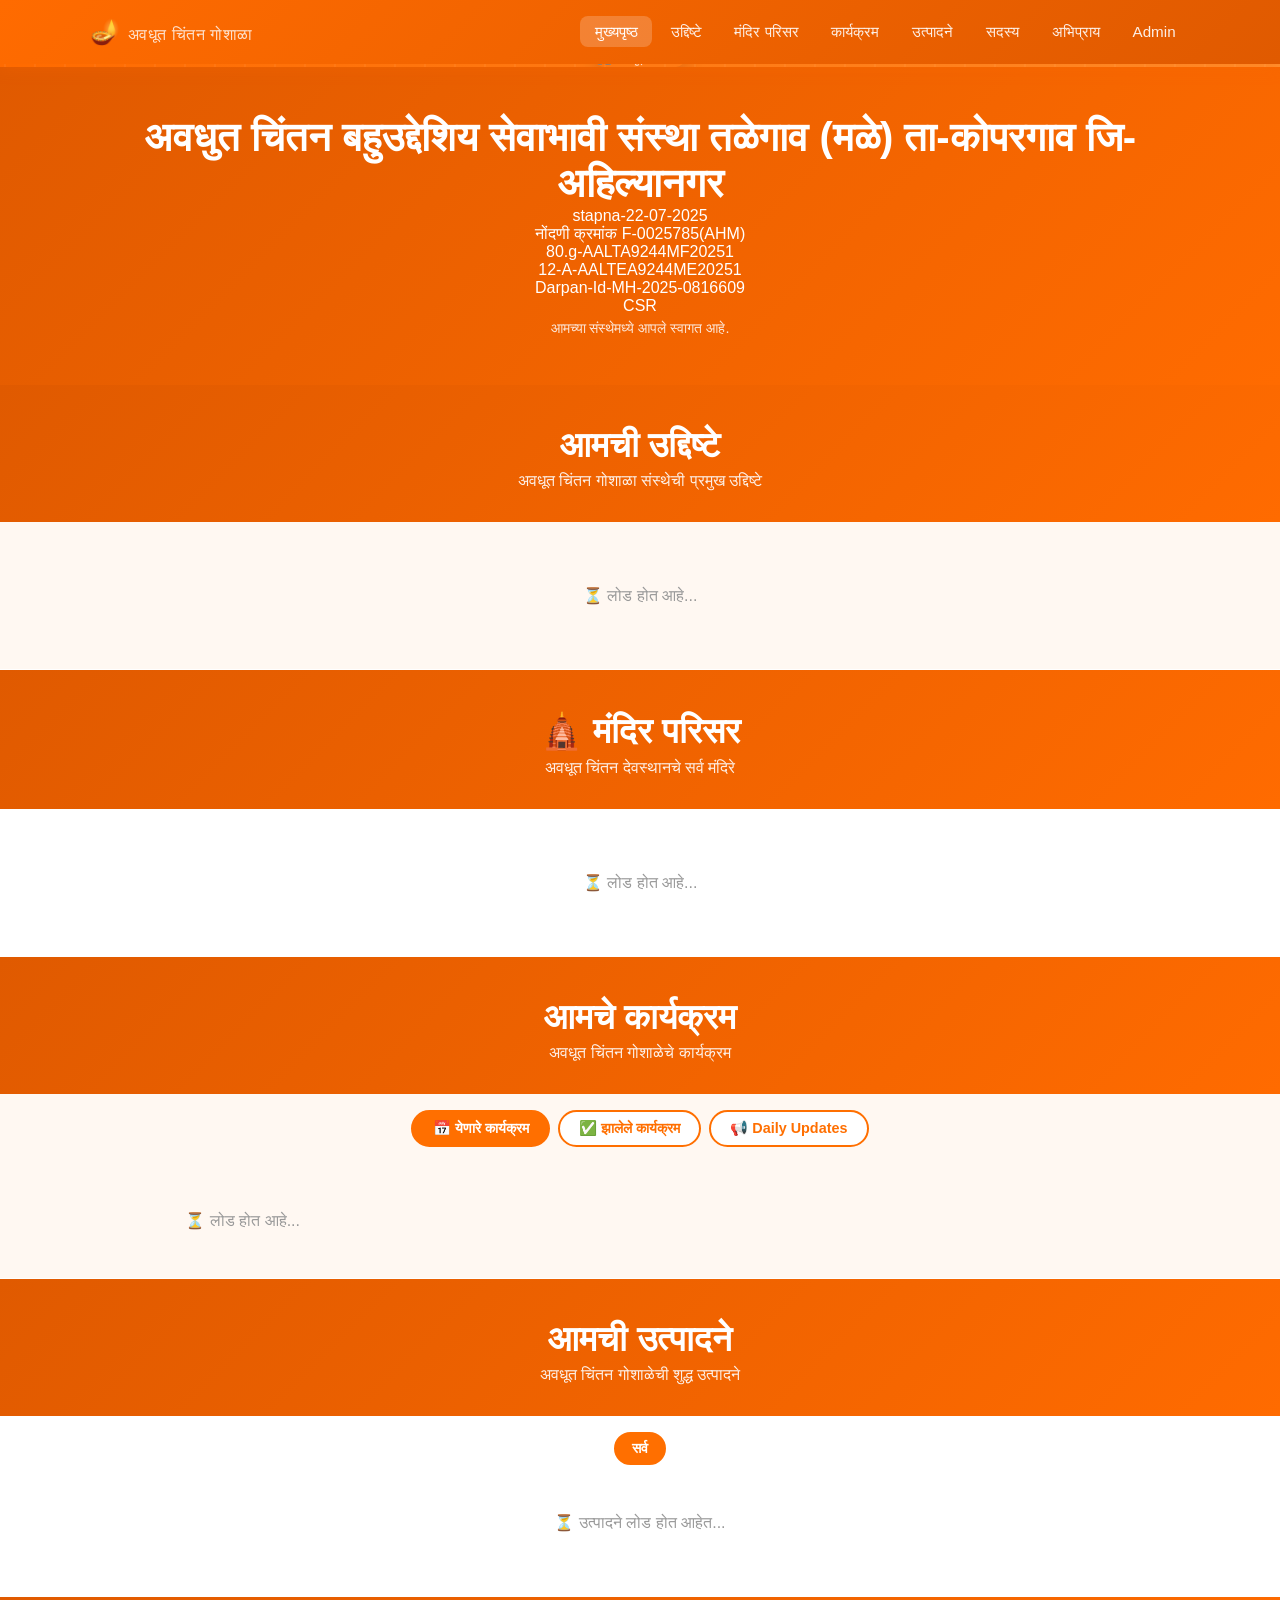
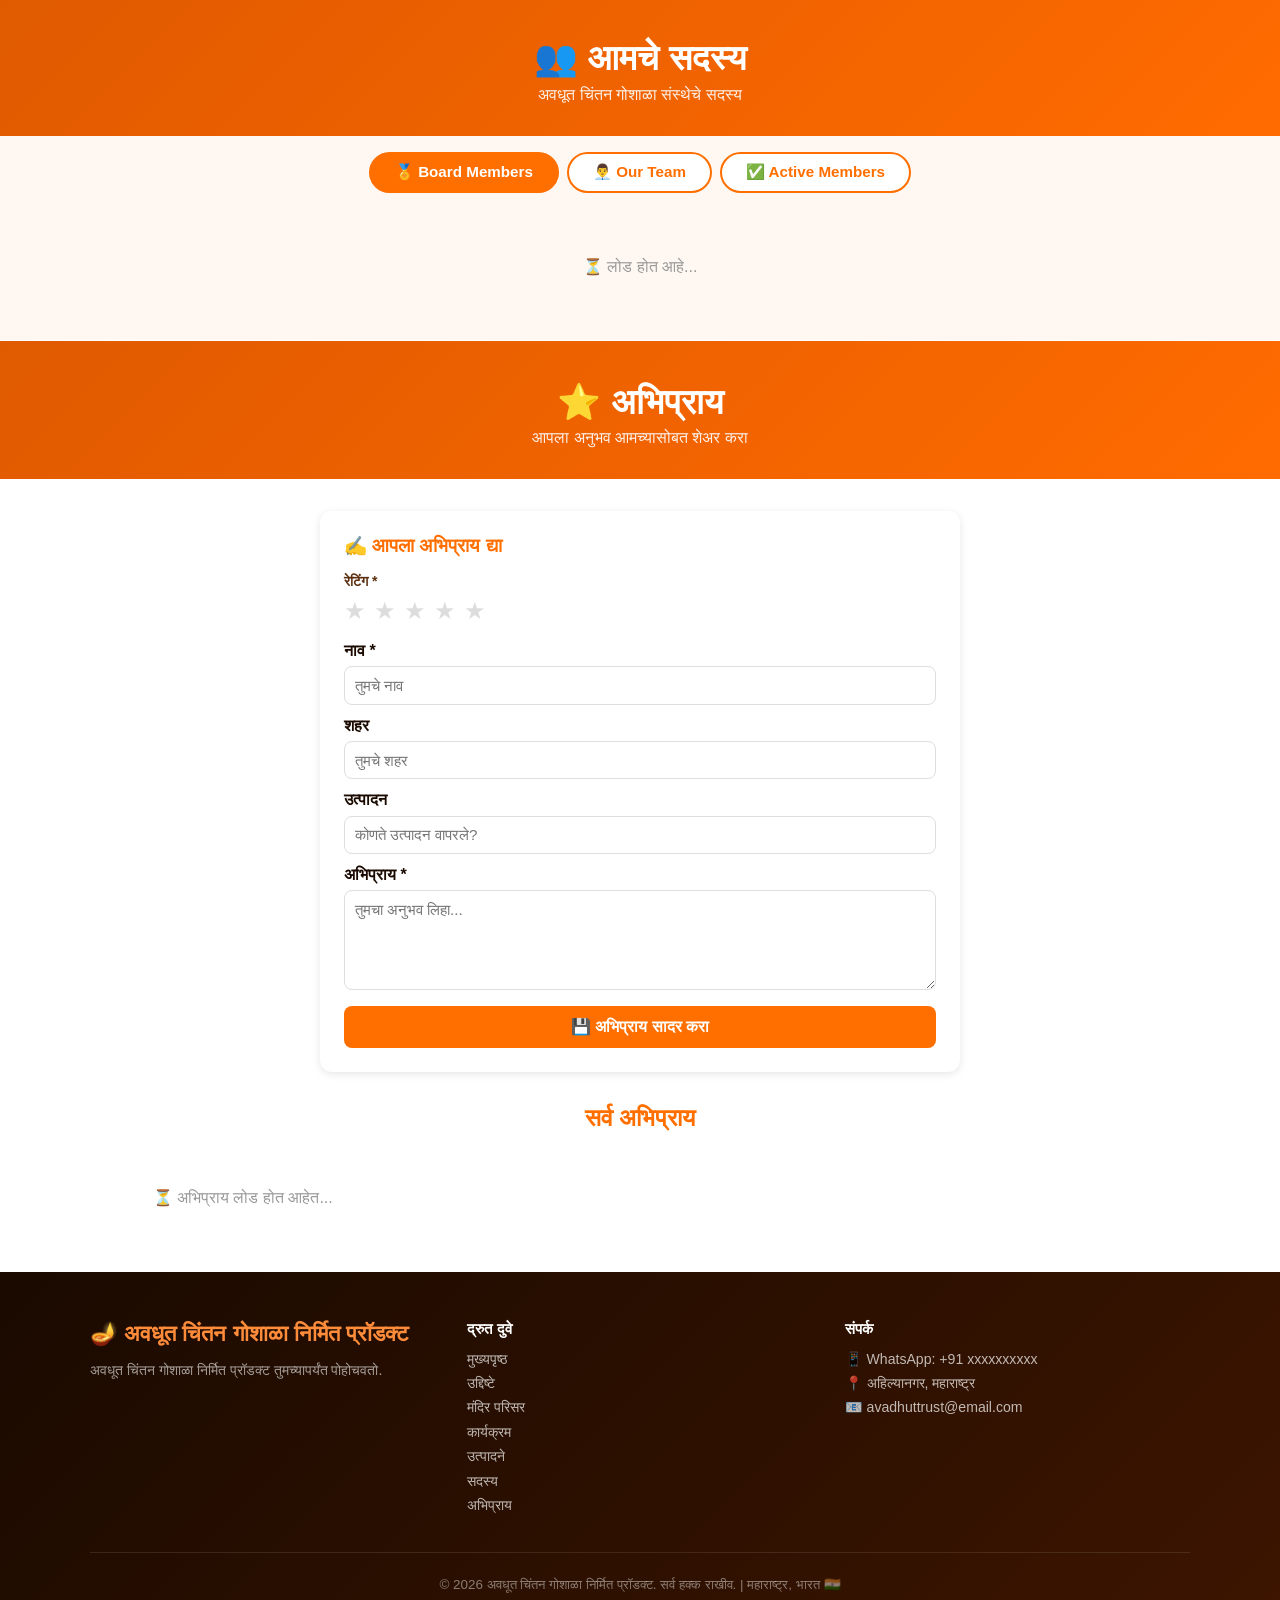
==== commit c9681bc1: "fix" ====
--- a/index.html
+++ b/index.html
@@ -166,7 +166,7 @@
 <!-- 2. उद्दिष्टे -->
 <span class="section-anchor" id="udishte"></span>
 <div class="section-hero reveal">
-  <h2>🎯 आमची उद्दिष्टे</h2>
+  <h2> आमची उद्दिष्टे</h2>
   <p>अवधूत चिंतन गोशाळा संस्थेची प्रमुख उद्दिष्टे</p>
 </div>
 <div style="padding: 2rem 0;">
@@ -192,7 +192,7 @@
 <!-- 4. कार्यक्रम -->
 <span class="section-anchor" id="karykram"></span>
 <div class="section-hero reveal">
-  <h2>📅 आमचे कार्यक्रम</h2>
+  <h2> आमचे कार्यक्रम</h2>
   <p>अवधूत चिंतन गोशाळेचे कार्यक्रम</p>
 </div>
 <div class="event-tabs">
@@ -214,7 +214,7 @@
 <span class="section-anchor" id="utpadane"></span>
 <div style="background: white; padding: 1px 0;">
   <div class="section-hero reveal">
-    <h2>🛍️ आमची उत्पादने</h2>
+    <h2> आमची उत्पादने</h2>
     <p>अवधूत चिंतन गोशाळेची शुद्ध उत्पादने</p>
   </div>
   <div class="filter-bar" id="filterBar">
@@ -404,7 +404,7 @@
 function openModal(id, name) {
   currentEventId = id;
   currentEventName = name;
-  document.getElementById('modalEventName').textContent = '📅 ' + name;
+  document.getElementById('modalEventName').textContent =  + name;
   document.getElementById('regName').value = '';
   document.getElementById('regPhone').value = '';
   document.getElementById('regCity').value = '';
@@ -448,7 +448,7 @@
   let html = '';
   snap.forEach(d => {
     const u = d.data();
-    html += `<div class="objective-card reveal"><div class="objective-icon">${u.icon || '🎯'}</div><h3>${u.title || ''}</h3><p>${u.desc || ''}</p></div>`;
+    html += `<div class="objective-card reveal"><div class="objective-icon"></div><h3>${u.title || ''}</h3><p>${u.desc || ''}</p></div>`;
   });
   container.innerHTML = html;
   revealNew();
--- a/style.css
+++ b/style.css
@@ -39,7 +39,7 @@
   margin: 0 auto;
   display: flex;
   align-items: center;
-  justify-content: space-between;
+  justify-content: flex-end;
   height: 64px;
 }
 .nav-logo {
@@ -48,12 +48,14 @@
   color: var(--white);
   text-decoration: none;
   letter-spacing: 0.5px;
-}
-.nav-logo span { opacity: 0.8; font-weight: 400; font-size: 1rem; margin-left: 6px; }
+  margin-right: auto;
+}
+.nav-logo span { opacity: 0.8; font-weight: 400; font-size: 1rem; }
 .nav-links {
   display: flex;
   gap: 0.25rem;
   list-style: none;
+  margin-left: auto;
 }
 .nav-links a {
   color: rgba(255,255,255,0.9);
@@ -459,4 +461,48 @@
 .objective-icon{
   font-size: 3rem;
   margin-bottom: 1rem;
+}
+/* ===== SCROLL ANIMATION ===== */
+.reveal {
+  opacity: 0;
+  transform: translateY(40px);
+  transition: opacity 0.6s ease, transform 0.6s ease;
+}
+.reveal.visible {
+  opacity: 1;
+  transform: translateY(0);
+}
+
+/* ===== MOBILE FIXES ===== */
+@media (max-width: 640px) {
+  /* Double nav fix */
+  header { display: none; }
+
+  .hero { padding: 1rem; }
+  .hero img { border-radius: 12px; }
+
+  .stats-inner { grid-template-columns: 1fr; gap: 1rem; }
+  .stat-num { font-size: 1rem; line-height: 1.6; }
+
+  .grid-3, .grid-2 {
+    grid-template-columns: 1fr;
+  }
+
+  .section { padding: 2rem 1rem; }
+
+  .objectives-grid {
+    grid-template-columns: 1fr;
+  }
+
+  .product-footer {
+    flex-direction: column;
+    gap: 0.75rem;
+    align-items: flex-start;
+  }
+
+  .footer-inner {
+    grid-template-columns: 1fr;
+  }
+
+  .btn { width: 100%; justify-content: center; }
 }
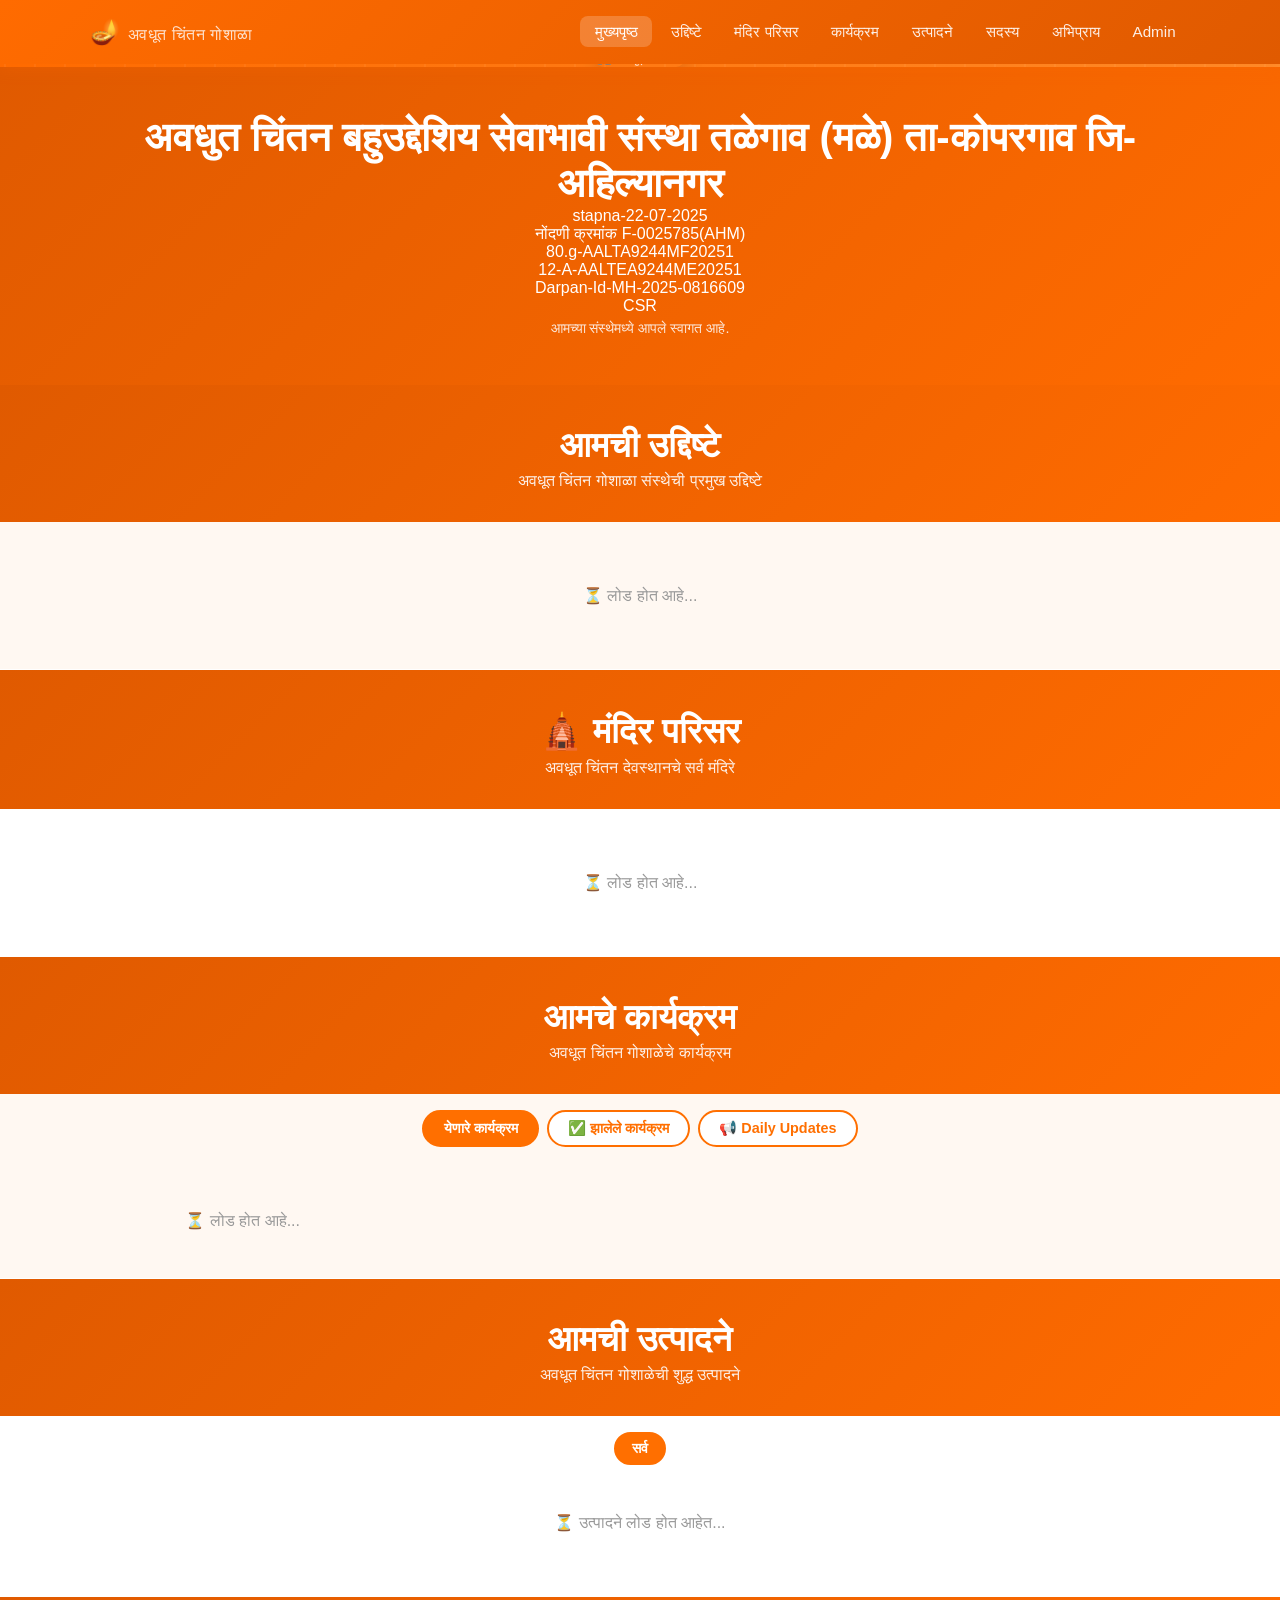
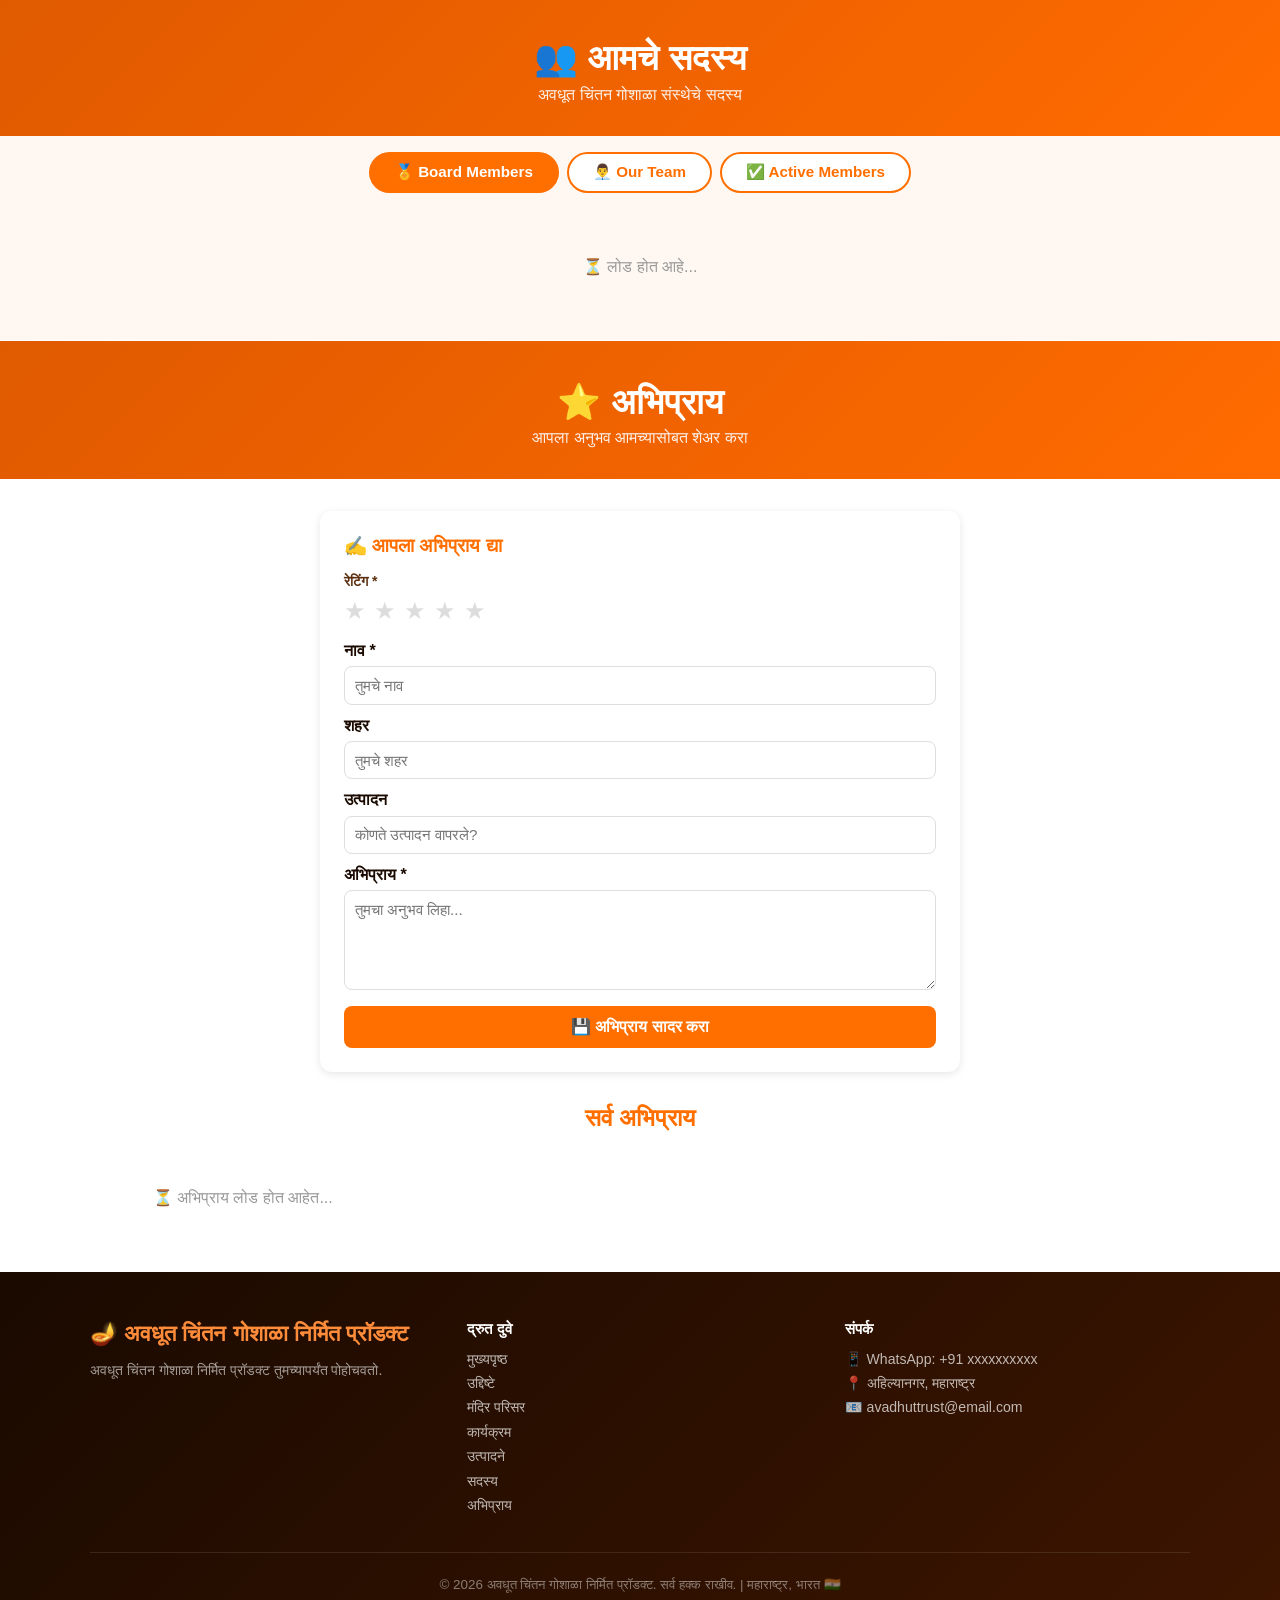
==== commit 804cccb4: "fix" ====
--- a/index.html
+++ b/index.html
@@ -196,7 +196,7 @@
   <p>अवधूत चिंतन गोशाळेचे कार्यक्रम</p>
 </div>
 <div class="event-tabs">
-  <button class="event-tab active" onclick="showEventTab('upcoming', this)">📅 येणारे कार्यक्रम</button>
+  <button class="event-tab active" onclick="showEventTab('upcoming', this)"> येणारे कार्यक्रम</button>
   <button class="event-tab" onclick="showEventTab('past', this)">✅ झालेले कार्यक्रम</button>
   <button class="event-tab" onclick="showEventTab('updates', this)">📢 Daily Updates</button>
 </div>
@@ -491,7 +491,7 @@
     const percent = hasSeats ? Math.min((registered / totalSeats) * 100, 100) : 0;
     const canReg = showRegister && e.registrationOpen === true;
     return `<div class="event-card-full reveal">
-      <div class="event-img">${e.image ? `<img src="${e.image}" alt="${e.title}" />` : '📅'}</div>
+      <div class="event-img">${e.image ? `<img src="${e.image}" alt="${e.title}" />` : ''}</div>
       <div class="event-info-full">
         <div class="event-title">${e.title}</div>
         <div class="event-date-lbl">📆 ${formatDate(e.date)}</div>
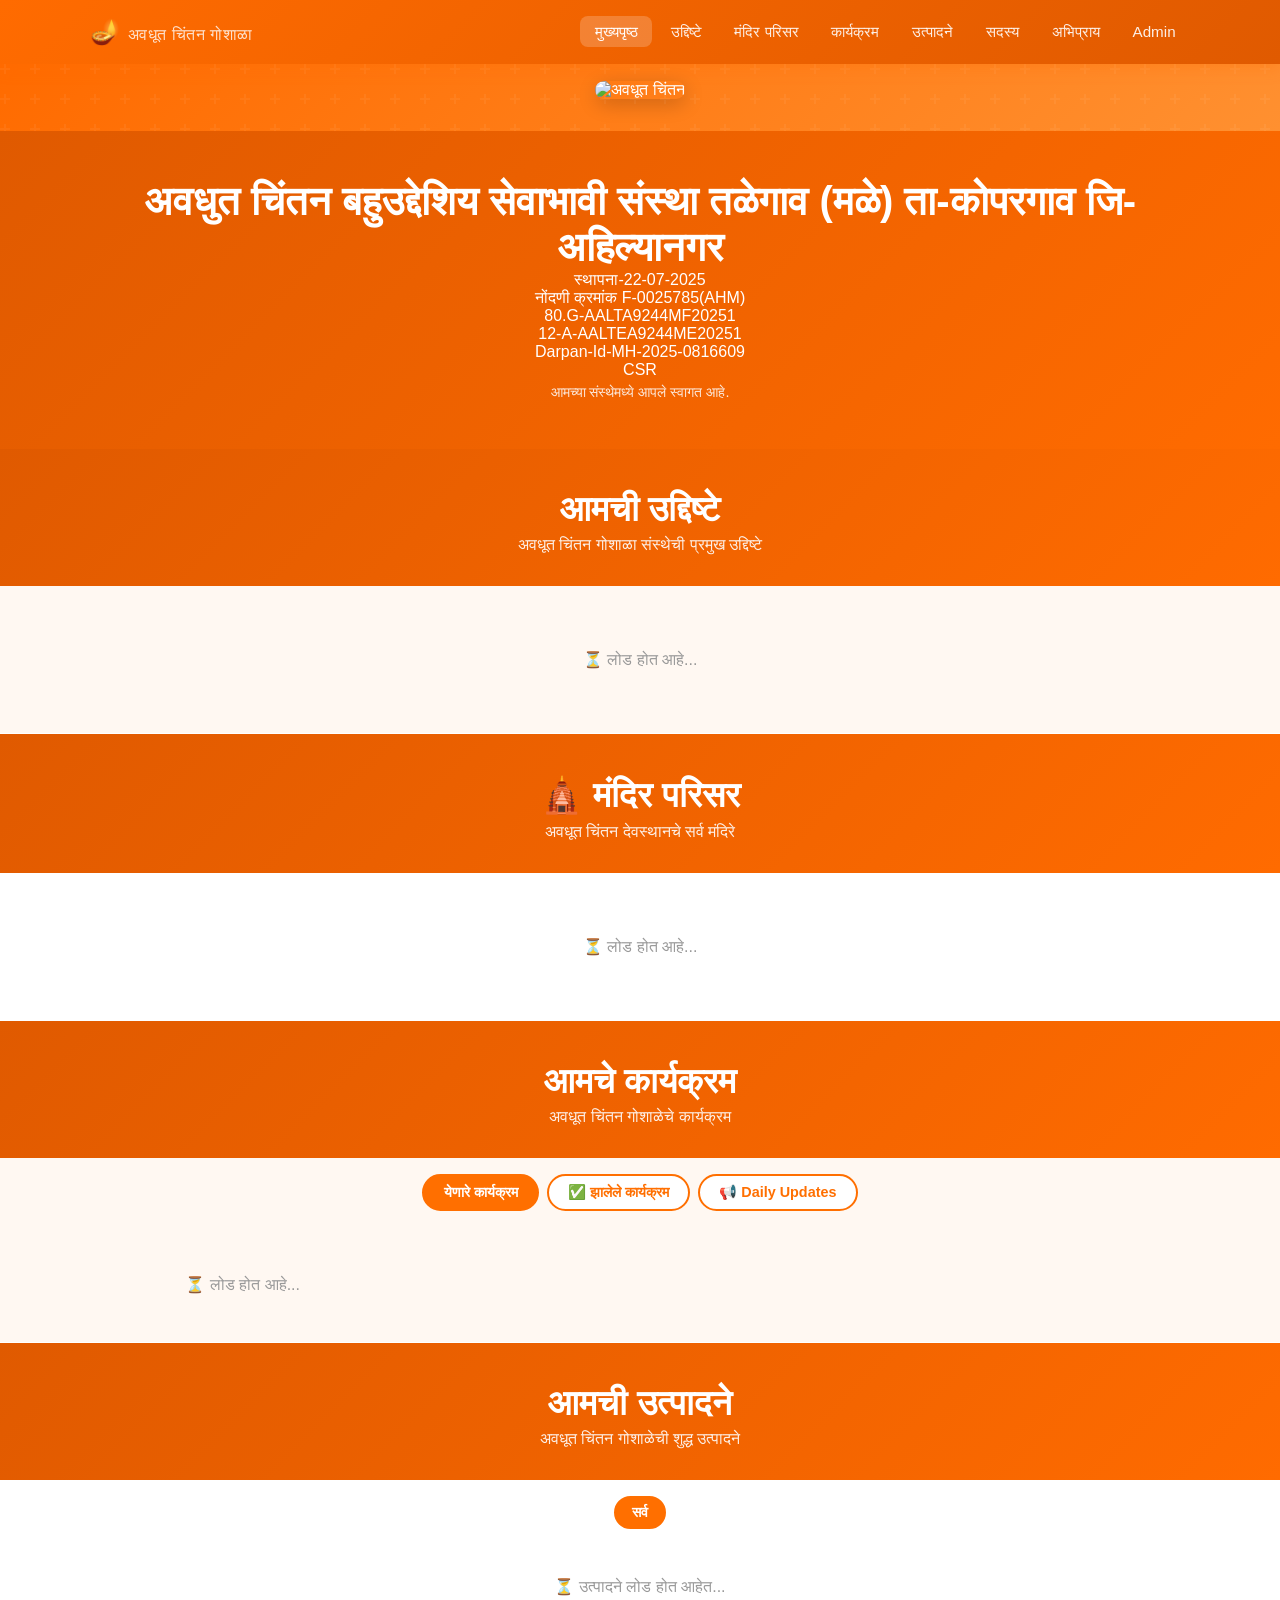
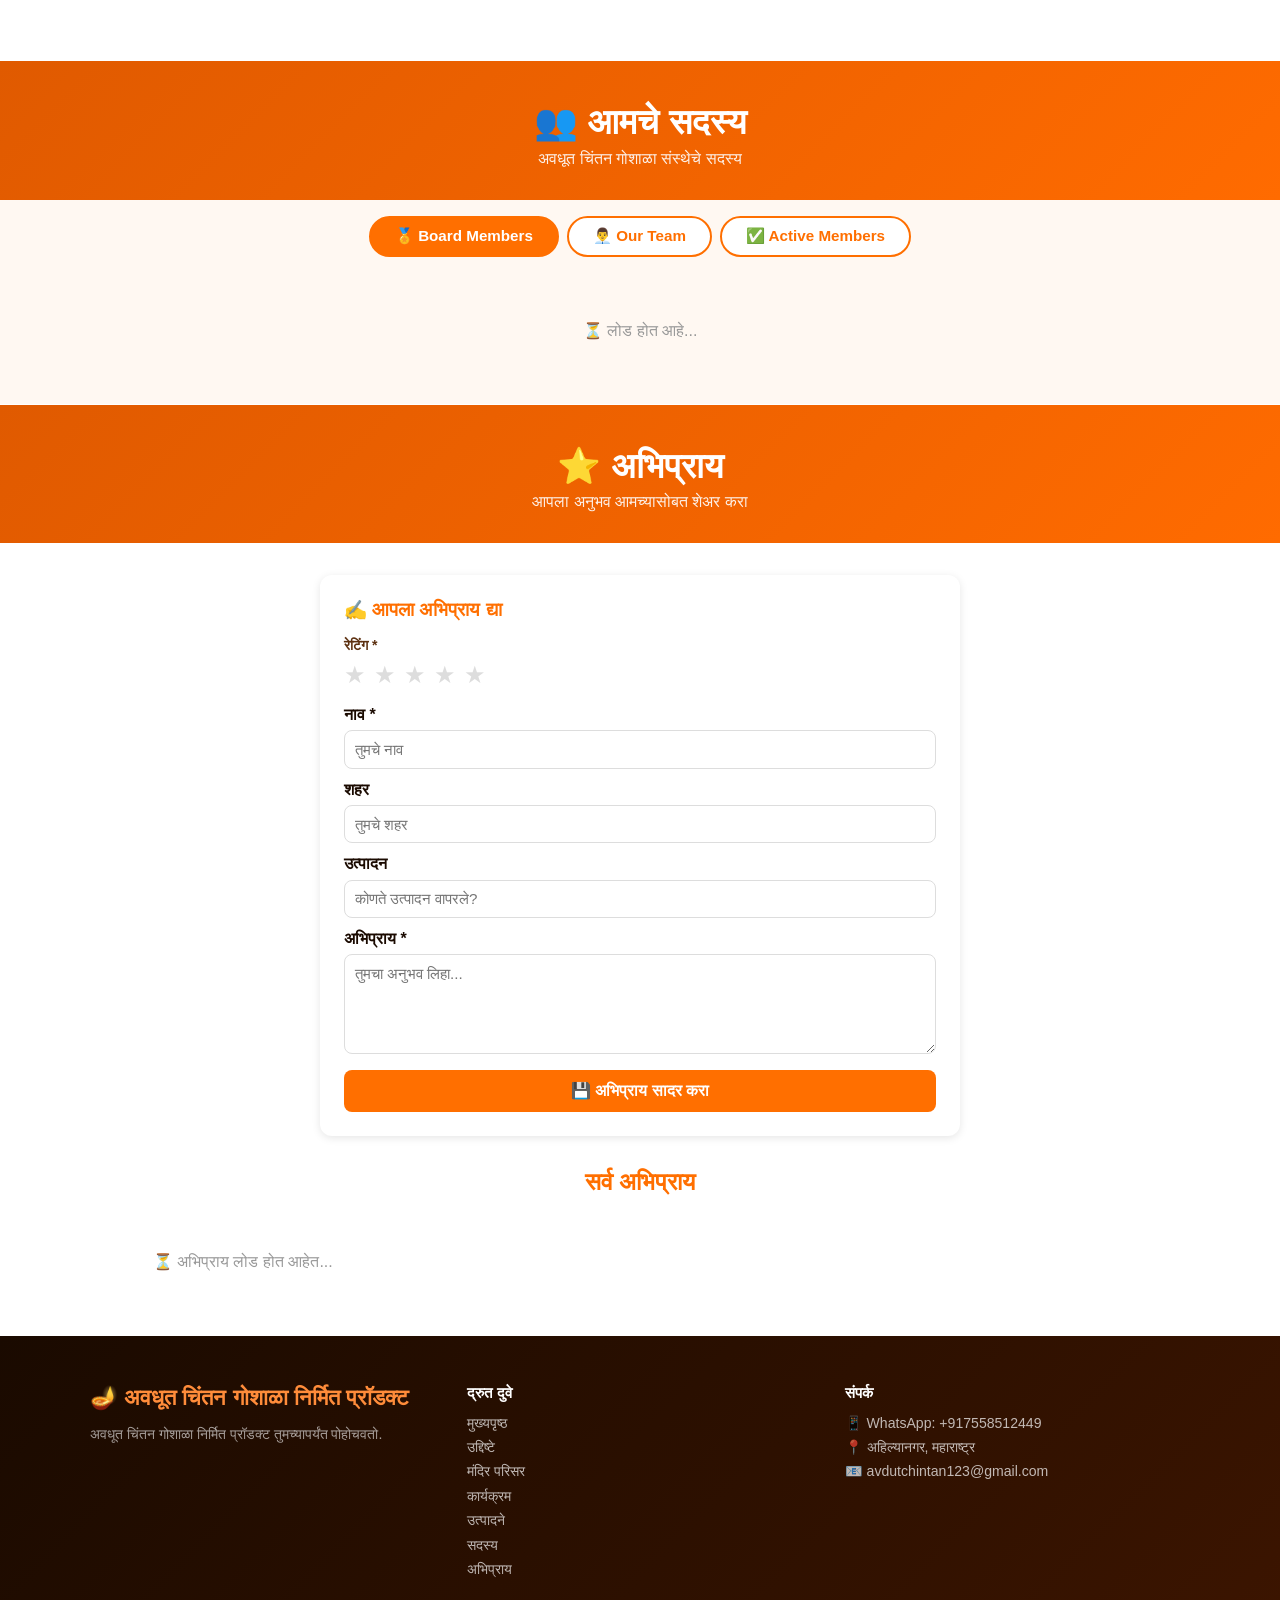
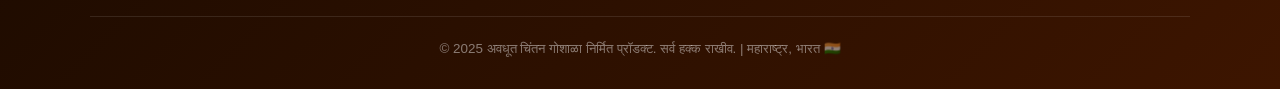
==== commit 5e7e9888: "fix" ====
--- a/index.html
+++ b/index.html
@@ -152,9 +152,9 @@
   <div class="stats-inner">
     <div>
       <div class="stat-num">अवधुत चिंतन बहुउद्देशिय सेवाभावी संस्था तळेगाव (मळे) ता-कोपरगाव जि-अहिल्यानगर</div>
-      <div>stapna-22-07-2025</div>
+      <div>स्थापना-22-07-2025</div>
       <div>नोंदणी क्रमांक F-0025785(AHM)</div>
-      <div>80.g-AALTA9244MF20251</div>
+      <div>80.G-AALTA9244MF20251</div>
       <div>12-A-AALTEA9244ME20251</div>
       <div>Darpan-Id-MH-2025-0816609</div>
       <div>CSR</div>
@@ -307,13 +307,13 @@
     <div>
       <h4>संपर्क</h4>
       <ul>
-        <li><a href="https://wa.me/91xxxxxxxxxx">📱 WhatsApp: +91 xxxxxxxxxx</a></li>
+        <li><a href="https://wa.me/917558512449">📱 WhatsApp: +917558512449 </a></li>
         <li><a href="#">📍 अहिल्यानगर, महाराष्ट्र</a></li>
-        <li><a href="#">📧 avadhuttrust@email.com</a></li>
+        <li><a href="#">📧 avdutchintan123@gmail.com</a></li>
       </ul>
     </div>
   </div>
-  <div class="footer-bottom">© 2026 अवधूत चिंतन गोशाळा निर्मित प्रॉडक्ट. सर्व हक्क राखीव. | महाराष्ट्र, भारत 🇮🇳</div>
+  <div class="footer-bottom">© 2025 अवधूत चिंतन गोशाळा निर्मित प्रॉडक्ट. सर्व हक्क राखीव. | महाराष्ट्र, भारत 🇮🇳</div>
 </footer>
 
 <!-- MODAL -->
@@ -662,4 +662,4 @@
 loadReviews();
 </script>
 </body>
-</html>+</html>
--- a/style.css
+++ b/style.css
@@ -39,7 +39,7 @@
   margin: 0 auto;
   display: flex;
   align-items: center;
-  justify-content: flex-end;
+  justify-content: space-between;
   height: 64px;
 }
 .nav-logo {
@@ -56,6 +56,7 @@
   gap: 0.25rem;
   list-style: none;
   margin-left: auto;
+  margin-right: 0;
 }
 .nav-links a {
   color: rgba(255,255,255,0.9);
@@ -84,7 +85,7 @@
   background: linear-gradient(135deg, var(--saffron) 0%, #FF9030 100%);
   color: white;
   text-align: center;
-  padding: 2rem 1.5rem 2rem
+  padding: 2rem 1.5rem 2rem;
   position: relative;
   overflow: hidden;
 }
@@ -216,6 +217,12 @@
 
 /* ===== EVENT CARD ===== */
 .event-card { display: flex; gap: 0; }
+.event-card img {
+  width: 100%;
+  height: 200px;
+  object-fit: cover;
+  border-radius: 8px 8px 0 0;
+}
 .event-date {
   background: var(--saffron);
   color: white;
